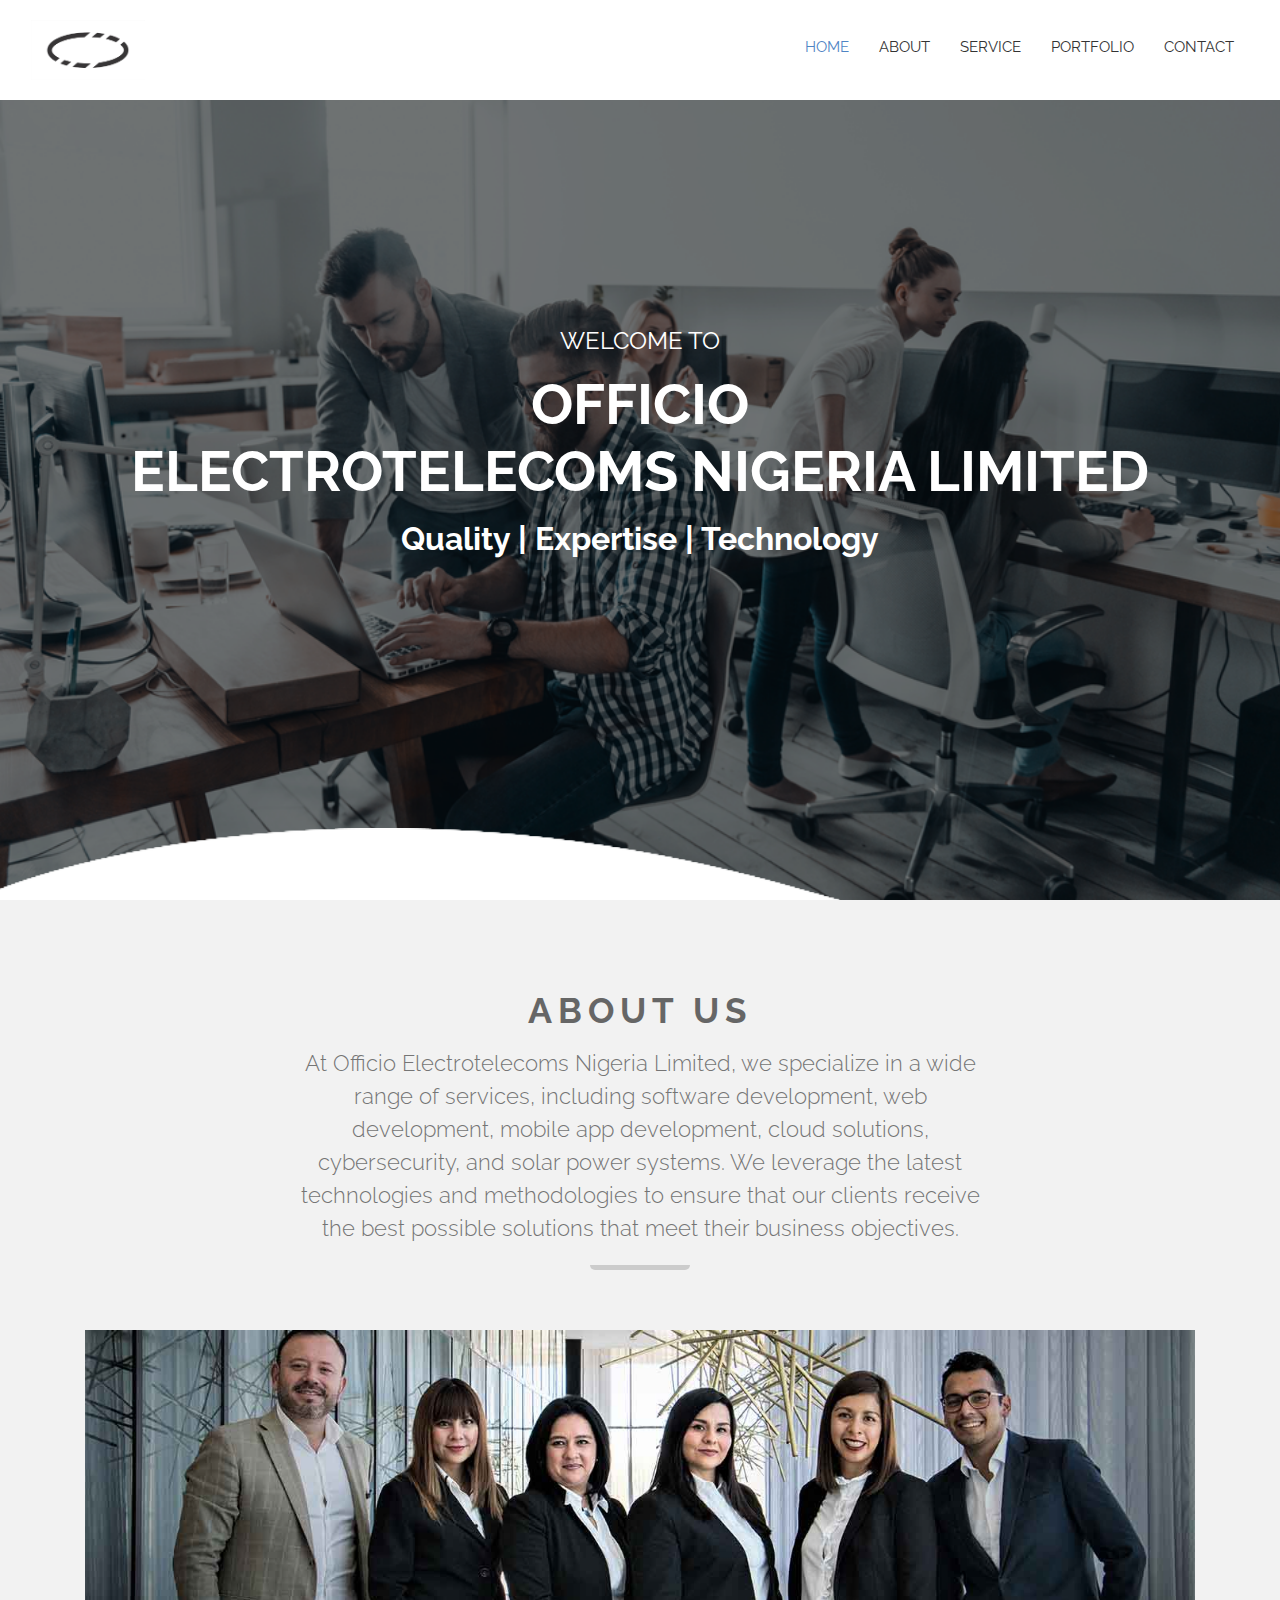
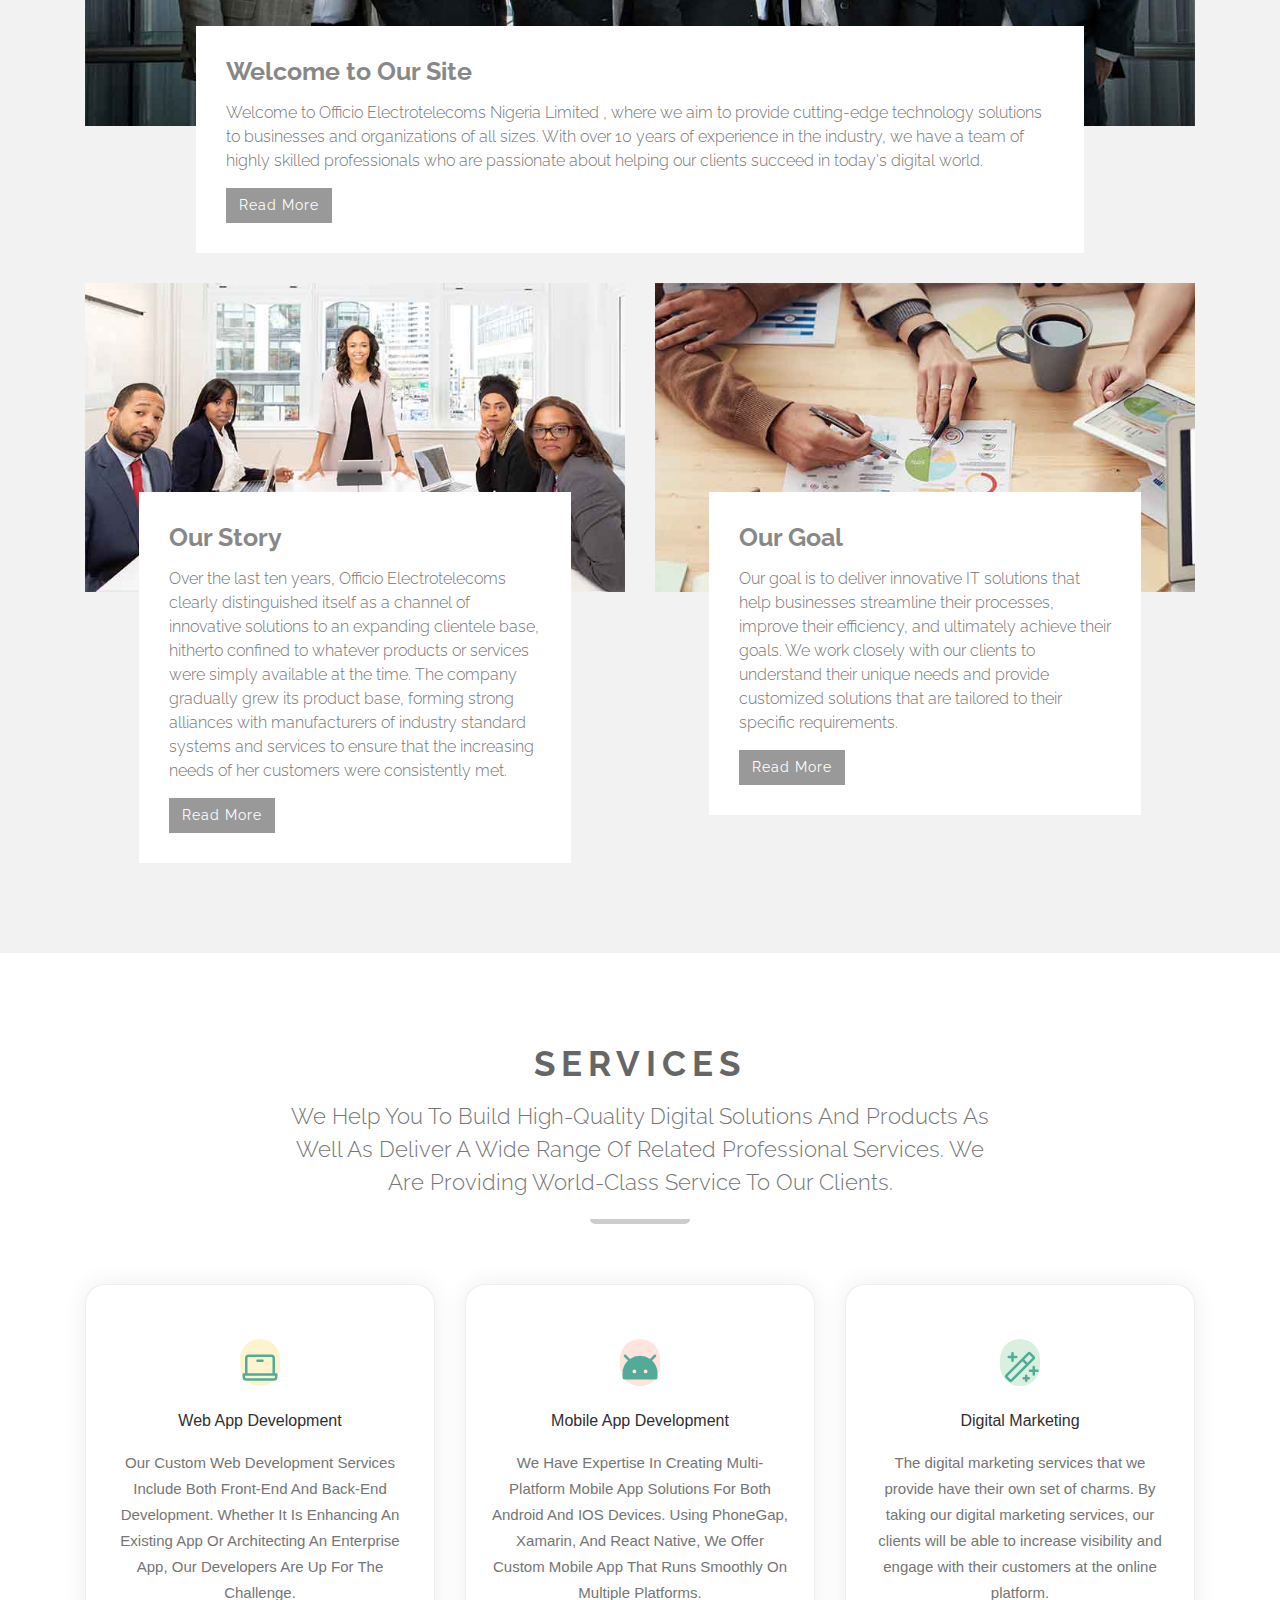
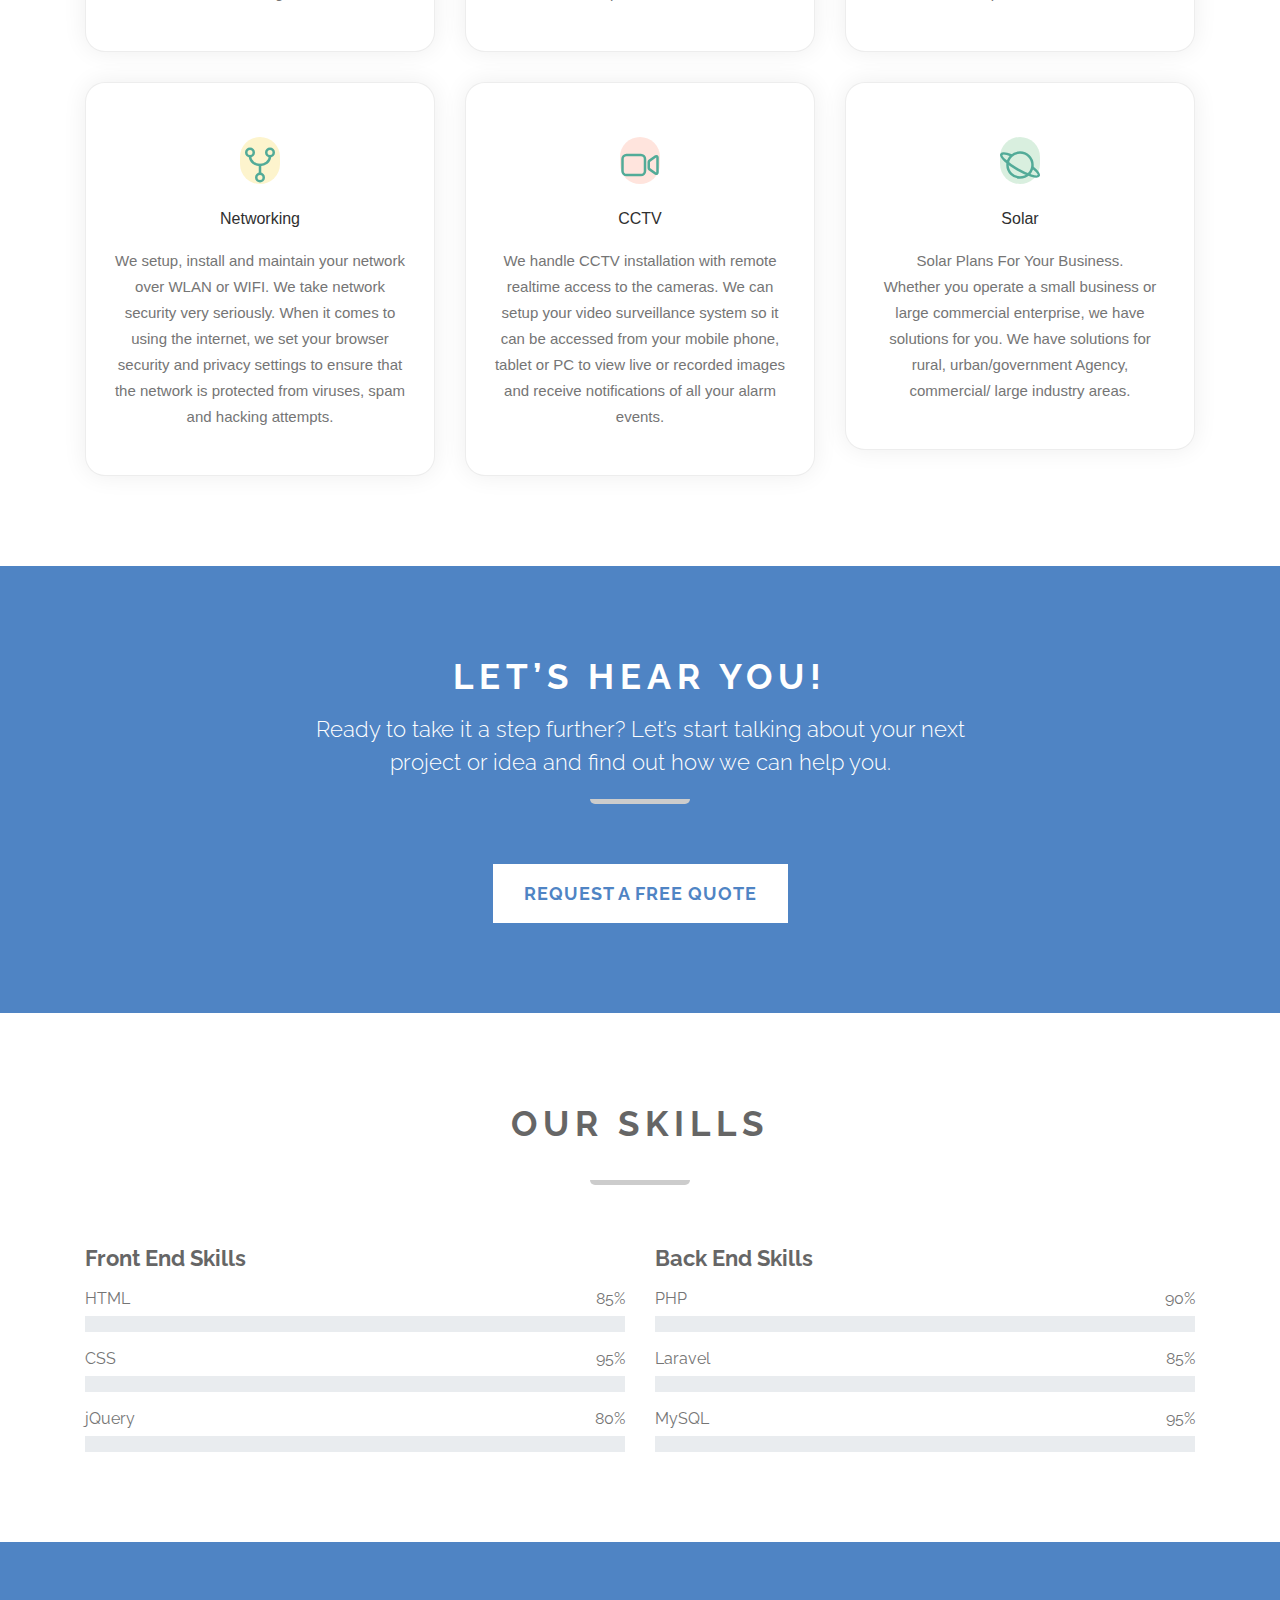
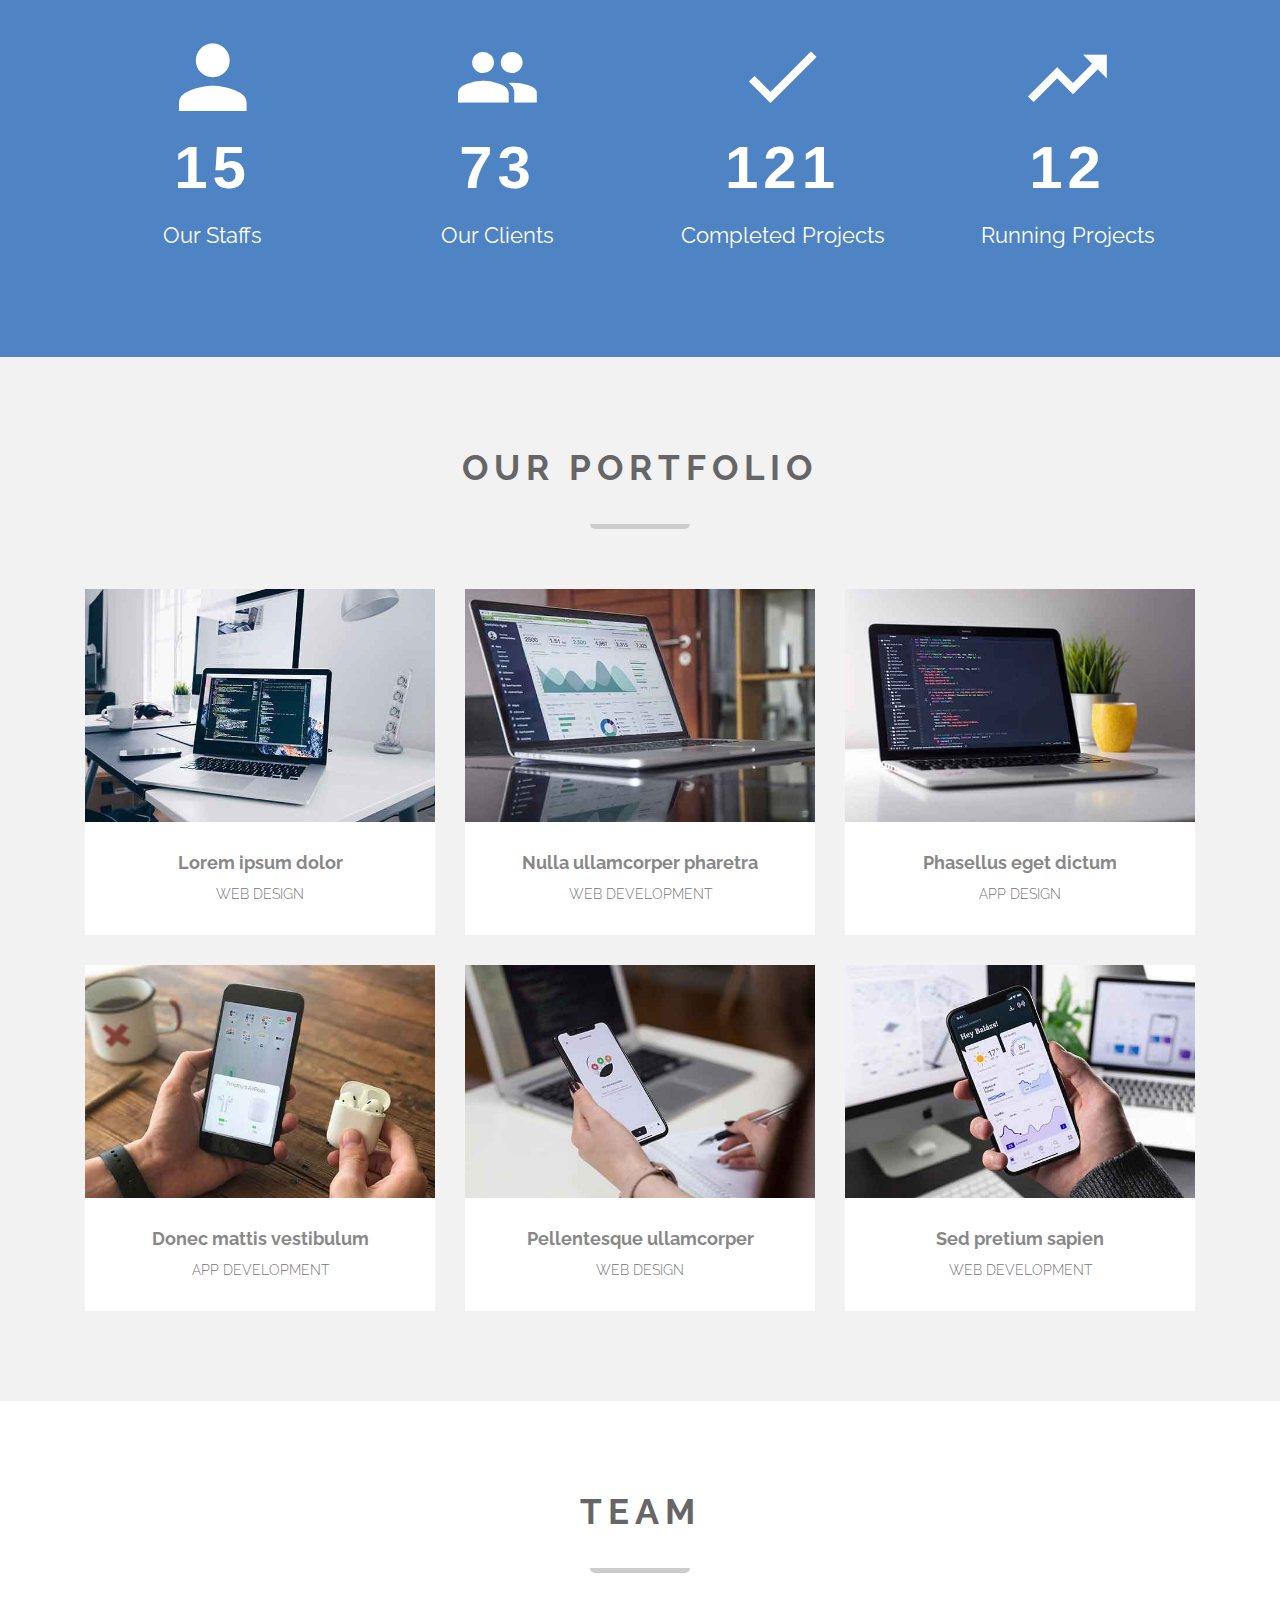
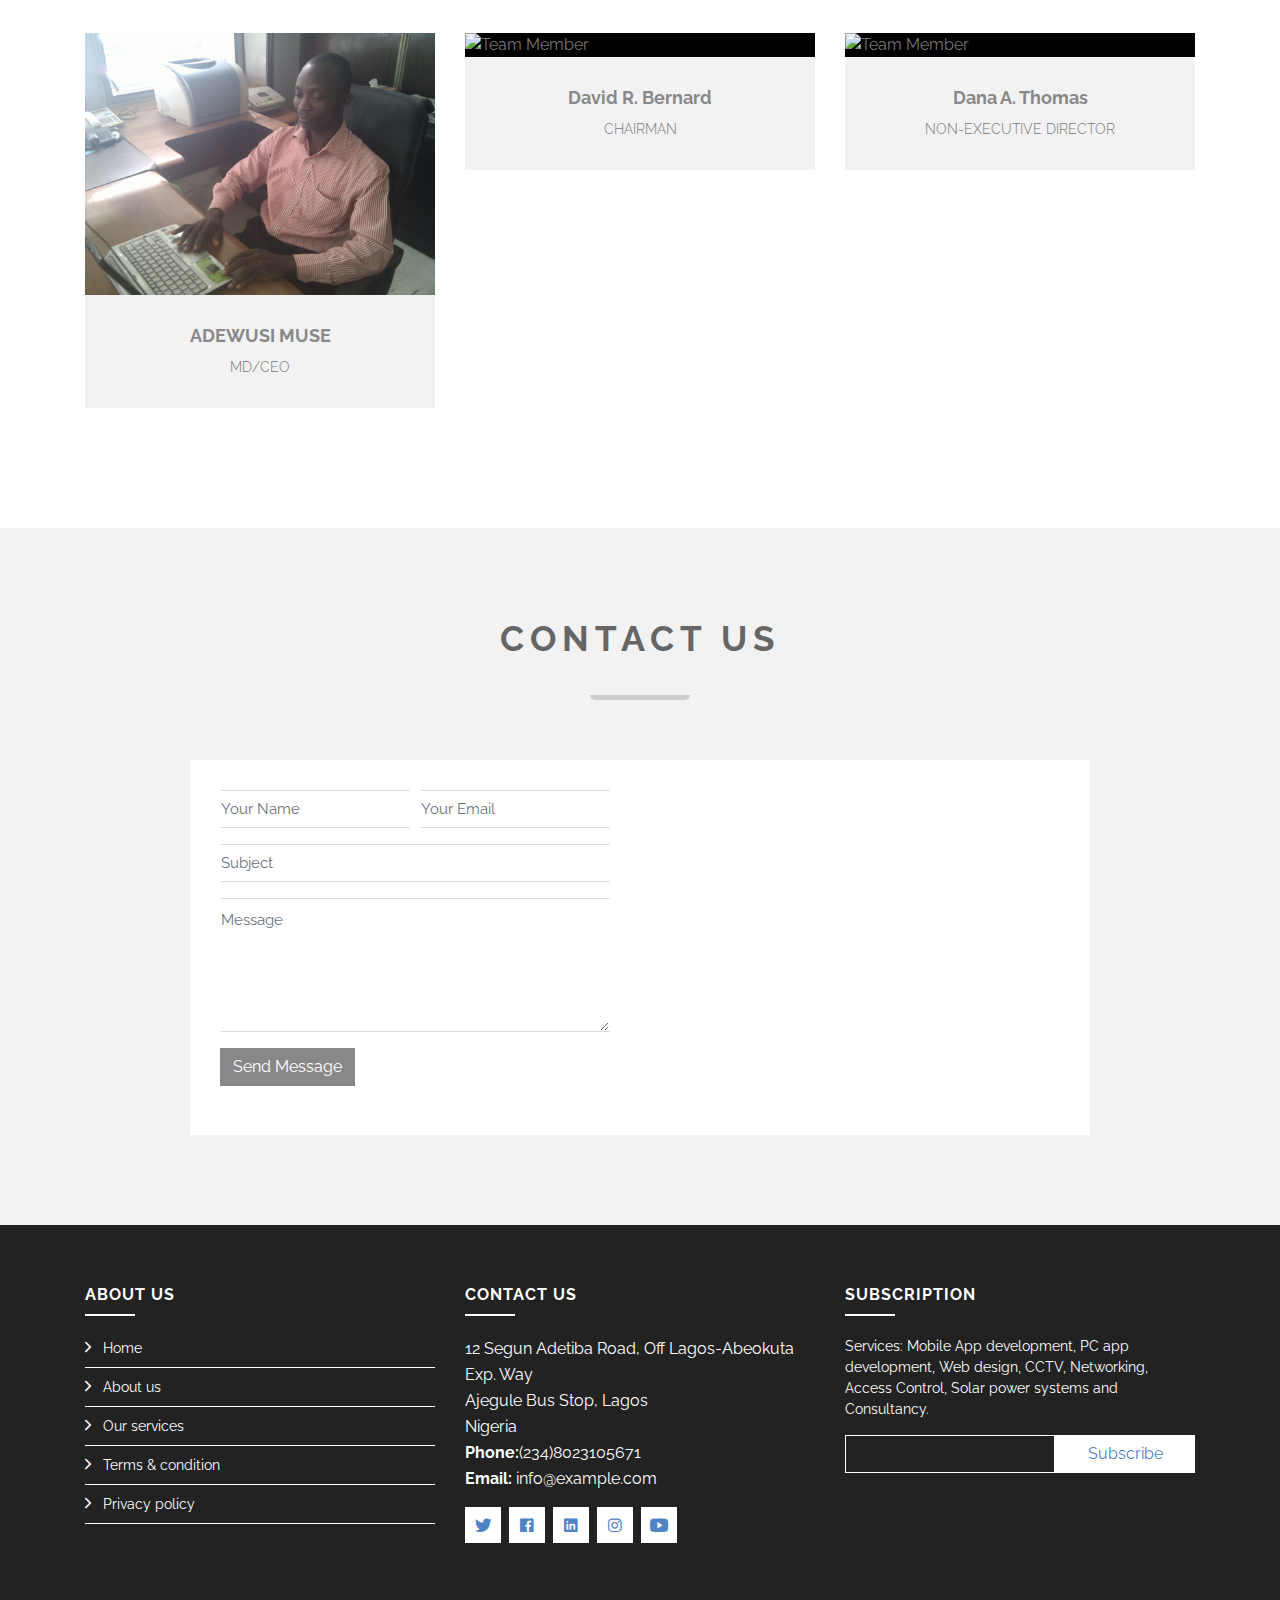
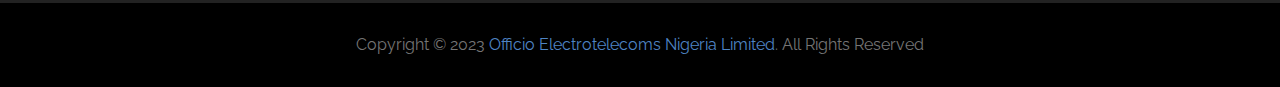
==== index.html @ c7faecf1 "This is a new commit for what I originally planned to be an amendmend" ====
<!DOCTYPE html>
<html lang="en">
  <head>
    <meta charset="utf-8" />
    <title>Homepage - Officio Electrotelecoms Nigeria Limited</title>
    <meta content="width=device-width, initial-scale=1.0" name="viewport" />
    <meta content="IT Company Website Template" name="keywords" />
    <meta content="IT Company Website Template" name="description" />

    <!-- Favicon -->
    <link href="img/logo1.jpg" rel="icon" />

    <!-- Google Font -->
    <link
      href="https://fonts.googleapis.com/css?family=Raleway:200,300,400,500,600,700,800,900&display=swap"
      rel="stylesheet"
    />

    <!-- Libraries CSS -->
    <link href="lib/bootstrap/css/bootstrap.min.css" rel="stylesheet" />
    <link href="lib/ionicons/css/ionicons.min.css" rel="stylesheet" />
    <link href="lib/owlcarousel/assets/owl.carousel.min.css" rel="stylesheet" />
    <link href="lib/lightbox/css/lightbox.min.css" rel="stylesheet" />

    <!-- Main Stylesheet -->
    <link href="css/style.css" rel="stylesheet" />
  </head>

  <body>
    <!-- Nav Start -->
    <div id="nav">
      <div class="container-fluid">
        <nav class="navbar navbar-expand-md bg-dark navbar-light">
          <a href="index.html" class="navbar-brand">
            <img src="img/logo1.jpg" alt="Logo" />
          </a>
          <button
            type="button"
            class="navbar-toggler"
            data-toggle="collapse"
            data-target="#navbarCollapse"
          >
            <span class="navbar-toggler-icon"></span>
          </button>

          <div
            class="collapse navbar-collapse justify-content-between"
            id="navbarCollapse"
          >
            <div class="navbar-nav ml-auto">
              <a href="index.html" class="nav-item nav-link active">Home</a>
              <a href="about.html" class="nav-item nav-link">About</a>
              <a href="service.html" class="nav-item nav-link">Service</a>
              <a href="portfolio.html" class="nav-item nav-link">Portfolio</a>
              <!-- <a href="pricing.html" class="nav-item nav-link">Pricing</a> -->
              <!-- <div class="nav-item dropdown">
                <a
                  href="#"
                  class="nav-link dropdown-toggle"
                  data-toggle="dropdown"
                  >Pages</a
                >
                <div class="dropdown-menu">
                  <a href="skill.html" class="dropdown-item">Skills</a>
                  <a href="team.html" class="dropdown-item">Team Members</a>
                  <a href="review.html" class="dropdown-item">Reviews</a>
                  <a href="client.html" class="dropdown-item">Clients</a>
                  <a href="single.html" class="dropdown-item">Single Page</a>
                </div>
              </div> -->
              <a href="contact.html" class="nav-item nav-link">Contact</a>
            </div>
          </div>
        </nav>
      </div>
    </div>
    <!-- Nav End -->

    <section id="home" class="home">
      <h4>WELCOME TO</h4>
      <h1>
        OFFICIO <br />
        ELECTROTELECOMS NIGERIA LIMITED
      </h1>
      <h3>Quality | Expertise | Technology</h3>
      <div class="wave wave1"></div>
      <div class="wave wave2"></div>
      <div class="wave wave3"></div>
    </section>

    <!-- Header End-->

    <!-- About Start-->
    <div class="about">
      <div class="container">
        <div class="section-header">
          <h2>About Us</h2>
          <p>
            At Officio Electrotelecoms Nigeria Limited, we specialize in a wide
            range of services, including software development, web development,
            mobile app development, cloud solutions, cybersecurity, and solar
            power systems. We leverage the latest technologies and methodologies
            to ensure that our clients receive the best possible solutions that
            meet their business objectives.
          </p>
        </div>

        <div class="row align-items-center">
          <div class="col-md-12">
            <div class="about-img">
              <img src="img/about.jpg" alt="" class="img-fluid" />
            </div>
            <div class="about-content">
              <h2>Welcome to Our Site</h2>
              <p>
                Welcome to Officio Electrotelecoms Nigeria Limited , where we
                aim to provide cutting-edge technology solutions to businesses
                and organizations of all sizes. With over 10 years of experience
                in the industry, we have a team of highly skilled professionals
                who are passionate about helping our clients succeed in today's
                digital world.
              </p>
              <a class="btn" href="#">Read More</a>
            </div>
          </div>
        </div>

        <div class="row">
          <div class="col-md-6">
            <div class="about-img">
              <img src="img/about-story.jpg" alt="" class="img-fluid" />
            </div>
            <div class="about-content">
              <h2>Our Story</h2>
              <p>
                Over the last ten years, Officio Electrotelecoms clearly
                distinguished itself as a channel of innovative solutions to an
                expanding clientele base, hitherto confined to whatever products
                or services were simply available at the time. The company
                gradually grew its product base, forming strong alliances with
                manufacturers of industry standard systems and services to
                ensure that the increasing needs of her customers were
                consistently met.
              </p>
              <a class="btn" href="#">Read More</a>
            </div>
          </div>
          <div class="col-md-6">
            <div class="about-img">
              <img src="img/about-goal.jpg" alt="" class="img-fluid" />
            </div>
            <div class="about-content">
              <h2>Our Goal</h2>
              <p>
                Our goal is to deliver innovative IT solutions that help
                businesses streamline their processes, improve their efficiency,
                and ultimately achieve their goals. We work closely with our
                clients to understand their unique needs and provide customized
                solutions that are tailored to their specific requirements.
              </p>
              <a class="btn" href="#">Read More</a>
            </div>
          </div>
        </div>
      </div>
    </div>
    <!-- About End -->

    <!-- Service Start -->
    <div class="service">
      <div class="container">
        <div class="section-header">
          <h2>Services</h2>
          <p>
            We Help You To Build High-Quality Digital Solutions And Products As
            Well As Deliver A Wide Range Of Related Professional Services. We
            Are Providing World-Class Service To Our Clients.
          </p>
        </div>
        <div class="row">
          <div class="col-lg-4 col-sm-6">
            <div class="item">
              <span class="icon feature_box_col_one"
                ><img src="/img/laptop.svg" alt=""
              /></span>
              <h6>Web App Development</h6>
              <p>
                Our Custom Web Development Services Include Both Front-End And
                Back-End Development. Whether It Is Enhancing An Existing App Or
                Architecting An Enterprise App, Our Developers Are Up For The
                Challenge.
              </p>
            </div>
          </div>
          <div class="col-lg-4 col-sm-6">
            <div class="item">
              <span class="icon feature_box_col_two"
                ><img src="/img/android-logo-fill.svg" alt=""
              /></span>
              <h6>Mobile App Development</h6>
              <p>
                We Have Expertise In Creating Multi-Platform Mobile App
                Solutions For Both Android And IOS Devices. Using PhoneGap,
                Xamarin, And React Native, We Offer Custom Mobile App That Runs
                Smoothly On Multiple Platforms.
              </p>
            </div>
          </div>
          <div class="col-lg-4 col-sm-6">
            <div class="item">
              <span class="icon feature_box_col_three"
                ><img src="/img/magic-wand.svg" alt=""
              /></span>
              <h6>Digital Marketing</h6>
              <p>
                The digital marketing services that we provide have their own
                set of charms. By taking our digital marketing services, our
                clients will be able to increase visibility and engage with
                their customers at the online platform.
              </p>
            </div>
          </div>
        </div>
        <div class="row">
          <div class="col-lg-4 col-sm-6">
            <div class="item">
              <span class="icon feature_box_col_one"
                ><img src="/img/git-network-outline.svg" alt=""
              /></span>
              <h6>Networking</h6>
              <p>
                We setup, install and maintain your network over WLAN or WIFI.
                We take network security very seriously. When it comes to using
                the internet, we set your browser security and privacy settings
                to ensure that the network is protected from viruses, spam and
                hacking attempts.
              </p>
            </div>
          </div>
          <div class="col-lg-4 col-sm-6">
            <div class="item">
              <span class="icon feature_box_col_two"
                ><img src="/img/videocam-outline.svg" alt=""
              /></span>
              <h6>CCTV</h6>
              <p>
                We handle CCTV installation with remote realtime access to the
                cameras. We can setup your video surveillance system so it can
                be accessed from your mobile phone, tablet or PC to view live or
                recorded images and receive notifications of all your alarm
                events.
              </p>
            </div>
          </div>
          <div class="col-lg-4 col-sm-6">
            <div class="item">
              <span class="icon feature_box_col_three"
                ><img src="/img/planet-outline.svg" alt=""
              /></span>
              <h6>Solar</h6>
              <p>
                Solar Plans For Your Business. <br />
                Whether you operate a small business or large commercial
                enterprise, we have solutions for you. We have solutions for
                rural, urban/government Agency, commercial/ large industry
                areas.
              </p>
            </div>
          </div>
        </div>
      </div>
    </div>

    <!-- Service End -->

    <!-- Call To Action Start -->
    <div class="call-to-action">
      <div class="container text-center">
        <div class="section-header">
          <h2>LET’S HEAR YOU!</h2>
          <p>
            Ready to take it a step further? Let’s start talking about your next
            project or idea and find out how we can help you.
          </p>
        </div>
        <a class="btn" href="#">REQUEST A FREE QUOTE</a>
      </div>
    </div>
    <!-- Call To Action End -->

    <!--Pricing start-->
    <!-- <div class="pricing">
      <div class="container">
        <div class="section-header">
          <h2>Our Pricing</h2>
          <p>
            Pellentesque habitant morbi tristique senectus et netus et malesuada
            fames ac turpis egestas
          </p>
        </div>
        <div class="row">
          <div class="col-md-4">
            <div class="price-content">
              <div class="price-plan">
                <i class="ion-md-home"></i>
                <p class="price-title">Silver</p>
                <h2 class="price-amount">
                  <span>$</span>9<span>.99</span><span> / m</span>
                </h2>
              </div>
              <ul class="price-details">
                <li>
                  <i class="ion-md-checkmark"></i><strong>HTML5</strong> and
                  <strong>CSS3</strong>
                </li>
                <li>
                  <i class="ion-md-checkmark"></i><strong>Bootstrap 4</strong>
                </li>
                <li>
                  <i class="ion-md-checkmark"></i
                  ><strong>Well-commented</strong> code
                </li>
                <li>
                  <i class="ion-md-close"></i
                  ><strong>IonIcons</strong> integrated
                </li>
                <li>
                  <i class="ion-md-close"></i>Free
                  <strong>Google Font</strong> integrated
                </li>
                <li>
                  <i class="ion-md-close"></i><strong>Responsive</strong> design
                </li>
              </ul>
              <a href="#" class="btn mian-btn price-btn">Buy Now</a>
            </div>
          </div>
          <div class="col-md-4">
            <div class="price-content features-price">
              <div class="price-plan">
                <i class="ion-md-star"></i>
                <p class="price-title">Gold</p>
                <h2 class="price-amount">
                  <span>$</span>19<span>.99</span><span> / m</span>
                </h2>
              </div>
              <ul class="price-details">
                <li>
                  <i class="ion-md-checkmark"></i><strong>HTML5</strong> and
                  <strong>CSS3</strong>
                </li>
                <li>
                  <i class="ion-md-checkmark"></i><strong>Bootstrap 4</strong>
                </li>
                <li>
                  <i class="ion-md-checkmark"></i
                  ><strong>Well-commented</strong> code
                </li>
                <li>
                  <i class="ion-md-checkmark"></i
                  ><strong>IonIcons</strong> integrated
                </li>
                <li>
                  <i class="ion-md-checkmark"></i>Free
                  <strong>Google Font</strong> integrated
                </li>
                <li>
                  <i class="ion-md-close"></i><strong>Responsive</strong> design
                </li>
              </ul>
              <a href="#" class="btn mian-btn price-btn features-price-btn"
                >Buy Now</a
              >
            </div>
          </div>
          <div class="col-md-4">
            <div class="price-content">
              <div class="price-plan">
                <i class="ion-md-gift"></i>
                <p class="price-title">Platinum</p>
                <h2 class="price-amount">
                  <span>$</span>29<span>.99</span><span> / m</span>
                </h2>
              </div>
              <ul class="price-details">
                <li>
                  <i class="ion-md-checkmark"></i><strong>HTML5</strong> and
                  <strong>CSS3</strong>
                </li>
                <li>
                  <i class="ion-md-checkmark"></i><strong>Bootstrap 4</strong>
                </li>
                <li>
                  <i class="ion-md-checkmark"></i
                  ><strong>Well-commented</strong> code
                </li>
                <li>
                  <i class="ion-md-checkmark"></i
                  ><strong>IonIcons</strong> integrated
                </li>
                <li>
                  <i class="ion-md-checkmark"></i>Free
                  <strong>Google Font</strong> integrated
                </li>
                <li>
                  <i class="ion-md-checkmark"></i
                  ><strong>Responsive</strong> design
                </li>
              </ul>
              <a href="#" class="btn mian-btn price-btn">Buy Now</a>
            </div>
          </div>
        </div>
      </div>
    </div> -->
    <!--Pricing End-->

    <!-- Skills Start-->
    <div class="skills">
      <div class="container">
        <div class="section-header">
          <h2>Our Skills</h2>
        </div>

        <div class="row">
          <div class="col-md-6">
            <div class="skill-item">
              <h3>Front End Skills</h3>
              <div class="skill-name">
                <p>HTML</p>
                <p>85%</p>
              </div>
              <div class="progress">
                <div
                  class="progress-bar"
                  role="progressbar"
                  aria-valuenow="85"
                  aria-valuemin="0"
                  aria-valuemax="100"
                ></div>
              </div>

              <div class="skill-name">
                <p>CSS</p>
                <p>95%</p>
              </div>
              <div class="progress">
                <div
                  class="progress-bar"
                  role="progressbar"
                  aria-valuenow="95"
                  aria-valuemin="0"
                  aria-valuemax="100"
                ></div>
              </div>

              <div class="skill-name">
                <p>jQuery</p>
                <p>80%</p>
              </div>
              <div class="progress">
                <div
                  class="progress-bar"
                  role="progressbar"
                  aria-valuenow="80"
                  aria-valuemin="0"
                  aria-valuemax="100"
                ></div>
              </div>
            </div>
          </div>
          <div class="col-md-6">
            <div class="skill-item">
              <h3>Back End Skills</h3>
              <div class="skill-name">
                <p>PHP</p>
                <p>90%</p>
              </div>
              <div class="progress">
                <div
                  class="progress-bar"
                  role="progressbar"
                  aria-valuenow="90"
                  aria-valuemin="0"
                  aria-valuemax="100"
                ></div>
              </div>

              <div class="skill-name">
                <p>Laravel</p>
                <p>85%</p>
              </div>
              <div class="progress">
                <div
                  class="progress-bar"
                  role="progressbar"
                  aria-valuenow="85"
                  aria-valuemin="0"
                  aria-valuemax="100"
                ></div>
              </div>

              <div class="skill-name">
                <p>MySQL</p>
                <p>95%</p>
              </div>
              <div class="progress">
                <div
                  class="progress-bar"
                  role="progressbar"
                  aria-valuenow="95"
                  aria-valuemin="0"
                  aria-valuemax="100"
                ></div>
              </div>
            </div>
          </div>
        </div>
      </div>
    </div>
    <!-- Skills End-->

    <!-- Counters Start-->
    <div class="counters">
      <div class="container">
        <div class="row">
          <div class="col-lg-3 col-6 text-center">
            <i class="ion-md-person"></i>
            <h2 data-toggle="counter-up">15</h2>
            <p>Our Staffs</p>
          </div>

          <div class="col-lg-3 col-6 text-center">
            <i class="ion-md-people"></i>
            <h2 data-toggle="counter-up">73</h2>
            <p>Our Clients</p>
          </div>

          <div class="col-lg-3 col-6 text-center">
            <i class="ion-md-checkmark"></i>
            <h2 data-toggle="counter-up">121</h2>
            <p>Completed Projects</p>
          </div>

          <div class="col-lg-3 col-6 text-center">
            <i class="ion-md-trending-up"></i>
            <h2 data-toggle="counter-up">12</h2>
            <p>Running Projects</p>
          </div>
        </div>
      </div>
    </div>
    <!-- Counters End-->

    <!-- Portfolio Start -->
    <div class="portfolio">
      <div class="container">
        <div class="section-header">
          <h2>Our Portfolio</h2>
        </div>

        <div class="row portfolio-container">
          <div class="col-lg-4 col-md-6 portfolio-item">
            <div class="portfolio-img">
              <img
                src="img/portfolio-1.jpg"
                class="img-fluid"
                alt="Portfolio"
              />
              <a
                href="img/portfolio-1.jpg"
                data-lightbox="portfolio"
                data-title="Lorem ipsum dolor"
                class="link-preview"
                title="Preview"
                ><i class="ion-md-eye"></i
              ></a>
              <a href="" class="link-details" title="More Details"
                ><i class="ion-md-open"></i
              ></a>
            </div>

            <div class="portfolio-info">
              <h3>Lorem ipsum dolor</h3>
              <p>Web Design</p>
            </div>
          </div>

          <div class="col-lg-4 col-md-6 portfolio-item">
            <div class="portfolio-img">
              <img
                src="img/portfolio-2.jpg"
                class="img-fluid"
                alt="Portfolio"
              />
              <a
                href="img/portfolio-2.jpg"
                class="link-preview"
                data-lightbox="portfolio"
                data-title="Nulla ullamcorper pharetra"
                title="Preview"
                ><i class="ion-md-eye"></i
              ></a>
              <a href="" class="link-details" title="More Details"
                ><i class="ion-md-open"></i
              ></a>
            </div>

            <div class="portfolio-info">
              <h3>Nulla ullamcorper pharetra</h3>
              <p>Web Development</p>
            </div>
          </div>

          <div class="col-lg-4 col-md-6 portfolio-item">
            <div class="portfolio-img">
              <img
                src="img/portfolio-3.jpg"
                class="img-fluid"
                alt="Portfolio"
              />
              <a
                href="img/portfolio-3.jpg"
                class="link-preview"
                data-lightbox="portfolio"
                data-title="Phasellus eget dictum"
                title="Preview"
                ><i class="ion-md-eye"></i
              ></a>
              <a href="" class="link-details" title="More Details"
                ><i class="ion-md-open"></i
              ></a>
            </div>

            <div class="portfolio-info">
              <h3>Phasellus eget dictum</h3>
              <p>App Design</p>
            </div>
          </div>

          <div class="col-lg-4 col-md-6 portfolio-item">
            <div class="portfolio-img">
              <img
                src="img/portfolio-4.jpg"
                class="img-fluid"
                alt="Portfolio"
              />
              <a
                href="img/portfolio-4.jpg"
                data-lightbox="portfolio"
                data-title="Lorem ipsum dolor"
                class="link-preview"
                title="Preview"
                ><i class="ion-md-eye"></i
              ></a>
              <a href="" class="link-details" title="More Details"
                ><i class="ion-md-open"></i
              ></a>
            </div>

            <div class="portfolio-info">
              <h3>Donec mattis vestibulum</h3>
              <p>App Development</p>
            </div>
          </div>

          <div class="col-lg-4 col-md-6 portfolio-item">
            <div class="portfolio-img">
              <img
                src="img/portfolio-5.jpg"
                class="img-fluid"
                alt="Portfolio"
              />
              <a
                href="img/portfolio-5.jpg"
                class="link-preview"
                data-lightbox="portfolio"
                data-title="Nulla ullamcorper pharetra"
                title="Preview"
                ><i class="ion-md-eye"></i
              ></a>
              <a href="" class="link-details" title="More Details"
                ><i class="ion-md-open"></i
              ></a>
            </div>

            <div class="portfolio-info">
              <h3>Pellentesque ullamcorper</h3>
              <p>Web Design</p>
            </div>
          </div>

          <div class="col-lg-4 col-md-6 portfolio-item">
            <div class="portfolio-img">
              <img
                src="img/portfolio-6.jpg"
                class="img-fluid"
                alt="Portfolio"
              />
              <a
                href="img/portfolio-6.jpg"
                class="link-preview"
                data-lightbox="portfolio"
                data-title="Phasellus eget dictum"
                title="Preview"
                ><i class="ion-md-eye"></i
              ></a>
              <a href="" class="link-details" title="More Details"
                ><i class="ion-md-open"></i
              ></a>
            </div>

            <div class="portfolio-info">
              <h3>Sed pretium sapien</h3>
              <p>Web Development</p>
            </div>
          </div>
        </div>
      </div>
    </div>
    <!-- Portfolio End -->

    <!-- Team Start -->
    <div class="team">
      <div class="container">
        <div class="section-header">
          <h2>TEAM</h2>
        </div>

        <div class="row">
          <div class="col-lg-4 col-sm-12 team-item">
            <div class="team-img">
              <img src="img/Adewusi.jpg" class="img-fluid" alt="Team Member" />
            </div>
            <div class="team-info">
              <h3>ADEWUSI MUSE</h3>
              <p>MD/CEO</p>
            </div>
          </div>

          <div class="col-lg-4 col-sm-12 team-item">
            <div class="team-img">
              <img src="img/team-8.jpg" class="img-fluid" alt="Team Member" />
            </div>
            <div class="team-info">
              <h3>David R. Bernard</h3>
              <p>CHAIRMAN</p>
            </div>
          </div>

          <div class="col-lg-4 col-sm-12 team-item">
            <div class="team-img">
              <img src="img/team-10.jpg" class="img-fluid" alt="Team Member" />
            </div>
            <div class="team-info">
              <h3>Dana A. Thomas</h3>
              <p>NON-EXECUTIVE DIRECTOR</p>
            </div>
          </div>
        </div>
      </div>
    </div>
    <!-- Team End -->

    <!-- Testimonials Start -->
    <!-- <div class="testimonials">
      <div class="container">
        <div class="section-header">
          <h2>Reviews</h2>
          <p>
            Lorem ipsum dolor sit amet, consectetur adipiscing elit.
            Pellentesque ac lacus eget nunc imperdiet
          </p>
        </div>

        <div class="owl-carousel testimonials-carousel">
          <div class="testimonial-item row align-items-center">
            <div class="testimonial-img">
              <img src="img/testimonial-1.jpg" alt="Testimonial image" />
            </div>
            <div class="testimonial-text">
              <h3>Anna M. Brzezinski</h3>
              <h4>businesswoman</h4>
              <p>
                Lorem ipsum dolor sit amet consectetur adipiscing elit. Maecenas
                dictum vel
              </p>
            </div>
          </div>
          <div class="testimonial-item row align-items-center">
            <div class="testimonial-img">
              <img src="img/testimonial-2.jpg" alt="Testimonial image" />
            </div>
            <div class="testimonial-text">
              <h3>Shirley H. Lee</h3>
              <h4>businesswoman</h4>
              <p>
                Lorem ipsum dolor sit amet consectetur adipiscing elit. Maecenas
                dictum vel
              </p>
            </div>
          </div>
          <div class="testimonial-item row align-items-center">
            <div class="testimonial-img">
              <img src="img/testimonial-3.jpg" alt="Testimonial image" />
            </div>
            <div class="testimonial-text">
              <h3>Kerry E. Thomas</h3>
              <h4>businesswoman</h4>
              <p>
                Lorem ipsum dolor sit amet consectetur adipiscing elit. Maecenas
                dictum vel
              </p>
            </div>
          </div>
          <div class="testimonial-item row align-items-center">
            <div class="testimonial-img">
              <img src="img/testimonial-4.jpg" alt="Testimonial image" />
            </div>
            <div class="testimonial-text">
              <h3>Kerry E. Thomas</h3>
              <h4>businesswoman</h4>
              <p>
                Lorem ipsum dolor sit amet consectetur adipiscing elit. Maecenas
                dictum vel
              </p>
            </div>
          </div>
          <div class="testimonial-item row align-items-center">
            <div class="testimonial-img">
              <img src="img/testimonial-5.jpg" alt="Testimonial image" />
            </div>
            <div class="testimonial-text">
              <h3>Kerry E. Thomas</h3>
              <h4>businesswoman</h4>
              <p>
                Lorem ipsum dolor sit amet consectetur adipiscing elit. Maecenas
                dictum vel
              </p>
            </div>
          </div>
        </div>
      </div>
    </div> -->
    <!-- Testimonials End -->

    <!-- Clients Start -->
    <!-- <div class="clients">
      <div class="container">
        <div class="section-header">
          <h2>Our Clients</h2>
          <p>
            Lorem ipsum dolor sit amet, consectetur adipiscing elit.
            Pellentesque ac lacus eget nunc imperdiet
          </p>
        </div>

        <div class="owl-carousel clients-carousel">
          <img src="img/client-1.jpg" alt="Client Logo" />
          <img src="img/client-2.jpg" alt="Client Logo" />
          <img src="img/client-3.jpg" alt="Client Logo" />
          <img src="img/client-4.jpg" alt="Client Logo" />
          <img src="img/client-5.jpg" alt="Client Logo" />
          <img src="img/client-6.jpg" alt="Client Logo" />
          <img src="img/client-7.jpg" alt="Client Logo" />
          <img src="img/client-8.jpg" alt="Client Logo" />
        </div>
      </div>
    </div> -->
    <!-- Clients End -->

    <!-- Contact Start -->
    <div class="contact">
      <div class="container">
        <div class="section-header">
          <h2>Contact Us</h2>
        </div>

        <div class="row">
          <div class="col-md-6">
            <div class="form">
              <form class="contactForm">
                <div class="form-row">
                  <div class="form-group col-sm-6">
                    <input
                      type="text"
                      class="form-control"
                      placeholder="Your Name"
                    />
                  </div>
                  <div class="form-group col-sm-6">
                    <input
                      type="email"
                      class="form-control"
                      placeholder="Your Email"
                    />
                  </div>
                </div>
                <div class="form-group">
                  <input
                    type="text"
                    class="form-control"
                    placeholder="Subject"
                  />
                </div>
                <div class="form-group">
                  <textarea
                    class="form-control"
                    rows="5"
                    placeholder="Message"
                  ></textarea>
                </div>
                <div>
                  <button class="btn" type="submit">Send Message</button>
                </div>
              </form>
            </div>
          </div>
          <div class="col-md-6">
            <div class="map">
              <iframe
                src="https://www.google.com/maps/embed?pb=!1m18!1m12!1m3!1d26361250.667320687!2d-113.75533773453304!3d36.24128894212527!2m3!1f0!2f0!3f0!3m2!1i1024!2i768!4f13.1!3m3!1m2!1s0x54eab584e432360b%3A0x1c3bb99243deb742!2sUnited%20States!5e0!3m2!1sen!2sbd!4v1574923227698!5m2!1sen!2sbd"
                frameborder="0"
                style="border: 0"
                allowfullscreen=""
              ></iframe>
            </div>
          </div>
        </div>
      </div>
    </div>
    <!-- Contact End -->

    <!-- Footer Start -->
    <div class="footer">
      <div class="footer-top">
        <div class="container">
          <div class="row">
            <div class="col-lg-4 col-md-6 footer-links">
              <h4>About Us</h4>
              <ul>
                <li>
                  <i class="ion-ios-arrow-forward"></i> <a href="#">Home</a>
                </li>
                <li>
                  <i class="ion-ios-arrow-forward"></i> <a href="#">About us</a>
                </li>
                <li>
                  <i class="ion-ios-arrow-forward"></i>
                  <a href="#">Our services</a>
                </li>
                <li>
                  <i class="ion-ios-arrow-forward"></i>
                  <a href="#">Terms & condition</a>
                </li>
                <li>
                  <i class="ion-ios-arrow-forward"></i>
                  <a href="#">Privacy policy</a>
                </li>
              </ul>
            </div>

            <div class="col-lg-4 col-md-6 footer-contact">
              <h4>Contact Us</h4>
              <p style="text-align: left">
                12 Segun Adetiba Road, Off Lagos-Abeokuta Exp. Way<br />
                Ajegule Bus Stop, Lagos<br />
                Nigeria <br />
                <strong>Phone:</strong>(234)8023105671<br />
                <strong>Email:</strong> info@example.com<br />
              </p>

              <div class="social-links">
                <a href="https://freewebsitecode.com/"
                  ><i class="ion-logo-twitter"></i
                ></a>
                <a href="https://facebook.com/freewebsitecode/"
                  ><i class="ion-logo-facebook"></i
                ></a>
                <a href="https://freewebsitecode.com/"
                  ><i class="ion-logo-linkedin"></i
                ></a>
                <a href="https://freewebsitecode.com/"
                  ><i class="ion-logo-instagram"></i
                ></a>
                <a
                  href="https://www.youtube.com/channel/UC9HlQRmKgG3jeVD_fBxj1Pw/videos"
                  ><i class="ion-logo-youtube"></i
                ></a>
              </div>
            </div>

            <div class="col-lg-4 col-md-6 footer-newsletter">
              <h4>Subscription</h4>
              <p>
                Services: Mobile App development, PC app development, Web
                design, CCTV, Networking, Access Control, Solar power systems
                and Consultancy.
              </p>
              <form action="" method="post">
                <input type="email" name="email" /><input
                  type="submit"
                  value="Subscribe"
                />
              </form>
            </div>
          </div>
        </div>
      </div>

      <div class="container">
        <div class="row align-items-center">
          <div class="col-md-12 copyright text-center">
            Copyright &copy; 2023
            <a href="#">Officio Electrotelecoms Nigeria Limited</a>. All Rights
            Reserved
          </div>
        </div>
      </div>
    </div>
    <!-- Footer End -->

    <a href="#" class="back-to-top"><i class="ion-ios-arrow-up"></i></a>

    <!-- Libraries JS -->
    <script src="lib/jquery/jquery.min.js"></script>
    <script src="lib/jquery/jquery-migrate.min.js"></script>
    <script src="lib/bootstrap/js/bootstrap.bundle.min.js"></script>
    <script src="lib/easing/easing.min.js"></script>
    <script src="lib/waypoints/waypoints.min.js"></script>
    <script src="lib/counterup/counterup.min.js"></script>
    <script src="lib/owlcarousel/owl.carousel.min.js"></script>
    <script src="lib/lightbox/js/lightbox.min.js"></script>

    <!-- Main Javascript -->
    <script src="js/main.js"></script>
  </body>
</html>
---- css/style.css ----
/**************************************/
/************ General CSS *************/
/**************************************/
body {
  color: #757575;
  font-family: "Raleway", sans-serif;
  background: #ffffff;
}

a {
  color: #4f84c4;
  transition: 0.3s;
}

a:hover,
a:active,
a:focus {
  color: #666666;
  outline: none;
  text-decoration: none;
}

p {
  color: #757575;
  padding: 0;
  margin: 0 0 15px 0;
}

h1,
h2,
h3,
h4,
h5,
h6 {
  font-weight: 700;
  color: #888888;
  margin: 0 0 15px 0;
  padding: 0;
}

h4,
h5,
h6 {
  font-weight: 400;
}

.mt-100 {
  margin-top: 100px;
}

/**************************************/
/********** Back to Top CSS ***********/
/**************************************/
.back-to-top {
  position: fixed;
  display: none;
  background: #4f84c4;
  color: #ffffff;
  width: 45px;
  height: 45px;
  text-align: center;
  line-height: 1;
  font-size: 44px;
  right: 15px;
  bottom: 15px;
  transition: background 0.3s;
  z-index: 9;
}

.back-to-top i {
  color: #ffffff;
}

/**************************************/
/************** Nav CSS ***************/
/**************************************/
#nav {
  position: fixed;
  top: 0;
  width: 100%;
  height: 100px;
  padding: 20px 0;
  z-index: 999;
}

#nav.nav-sticky {
  height: 40px;
  padding: 8px 0;
  box-shadow: 0 2px 5px rgba(0, 0, 0, 0.3);
  transition: all 0.3s;
}

#nav .navbar {
  height: 100%;
  background: transparent !important;
}

#nav .navbar-brand {
  padding: 0;
}

#nav .navbar-brand img {
  position: absolute;
  max-height: 60px;
  margin-top: -27px;
  transition: all 0.5s;
}

#nav.nav-sticky .navbar-brand img {
  position: absolute;
  max-height: 50px;
  margin-top: -25px;
  transition: all 0.5s;
}

#nav .nav-link,
#nav .nav-link:focus,
#nav .nav-link:hover,
#nav .nav-link.active {
  color: #333;
}

#nav .nav-link:hover,
#nav .nav-link.active {
  color: #4f84c4;
  background: #ffffff;
  transition: none;
}

#nav .dropdown-menu {
  margin-top: 0;
  border: 0;
  border-radius: 0;
  background: #f8f9fa;
}

@media (min-width: 768px) {
  #nav,
  #nav .navbar {
    background: #fff !important;
  }

  #nav a.nav-link {
    padding: 8px 15px;
    font-size: 15px;
    text-transform: uppercase;
  }
}

@media (max-width: 768px) {
  #nav {
    height: 50px;
    margin-bottom: 120px;
  }

  #nav,
  #nav .navbar {
    /* height: 50px; */
    background: #fff !important;
  }

  #nav a.nav-link {
    padding: 5px;
  }

  #nav .dropdown-menu {
    box-shadow: none;
  }

  #nav .container-fluid {
    padding: 0;
  }
}

/**************************************/
/************* Header CSS *************/
/**************************************/
.header {
  position: relative;
  width: 100%;
  background: #ffffff;
  margin-top: 100px;
}

.header .carousel-item {
  position: relative;
  width: 100%;
  overflow: hidden;
}

.header .carousel-img {
  text-align: center;
}

.header .carousel-img img {
  max-width: 100%;
  max-height: 100%;
}

.header .carousel-content {
  padding: 30px;
  text-align: center;
}

.header .carousel-content h2 {
  color: #4f84c4;
  font-size: 45px;
  font-weight: 700;
  letter-spacing: 3px;
  text-transform: capitalize;
}

.header .carousel-content p {
  color: #353535;
  font-size: 22px;
  font-weight: 500;
  letter-spacing: 1px;
  margin-bottom: 25px;
}

.header .carousel-content .btn {
  padding: 12px 30px;
  color: #ffffff;
  border-radius: 0;
  background: #4f84c4;
}

.header .carousel-content .btn:hover {
  background: #888888;
}

.carousel-control-next i,
.carousel-control-prev i {
  color: #888888;
  font-size: 45px;
}

.carousel-indicators li {
  width: 20px;
  height: 0px;
  background: #888888;
}

.home {
  min-height: 100vh;
  width: 100vw;
  background-image: url(/img/img1.jpg);
  background-size: cover;
  display: flex;
  align-items: center;
  justify-content: center;
  flex-flow: column;
  text-align: center;
  padding: 0 1rem;
  position: relative;
  overflow: hidden !important;
}

.home h1 {
  color: #fff;
  font-size: 3.5rem;
}

.home h3 {
  color: #fff;
  font-size: 2rem;
}

.home h4 {
  color: #fff;
}

.home .wave {
  position: absolute;
  bottom: -0.5rem;
  left: 0;
  height: 5rem;
  width: 100%;
  background: url(/img/wave.png);
  background-size: 100rem 11rem;
  animation: waves 8s linear infinite;
  background-repeat: repeat-x;
}

.home .wave2 {
  animation-direction: reverse;
  animation-duration: 6s;
  opacity: 0.3;
}

.home .wave3 {
  animation-duration: 4s;
  opacity: 0.5;
}

@media (max-width: 768px) {
  .home {
    padding-top: 120px;
  }
}

@keyframes waves {
  0% {
    background-position-x: 0;
  }
  100% {
    background-position-x: 100rem;
  }
}

/**************************************/
/******** Section Header CSS **********/
/**************************************/
.section-header {
  position: relative;
  max-width: 700px;
  margin: 0 auto 60px auto;
  padding-bottom: 25px;
}

.section-header h2 {
  color: #666666;
  font-size: 35px;
  font-weight: 700;
  text-transform: uppercase;
  letter-spacing: 6px;
  text-align: center;
}

.section-header::after {
  content: "";
  position: absolute;
  display: inline-block;
  width: 100px;
  height: 5px;
  background: #cccccc;
  border-radius: 0 0 5px 5px;
  bottom: 0;
  left: calc(50% - 50px);
}

.section-header p {
  font-size: 22px;
  font-weight: 300;
  text-align: center;
  margin: 0;
}

/**************************************/
/********* About + Single CSS *********/
/**************************************/
.about,
.single {
  position: relative;
  padding: 90px 0 60px 0;
  background: #f2f2f2;
}

.about .col-md-12,
.about .col-md-6,
.single .col-md-12,
.single .col-md-6 {
  margin-bottom: 30px;
}

.about .about-img,
.single .single-img {
  position: relative;
  overflow: hidden;
}

.about .about-img img,
.single .single-img img {
  width: 100%;
}

.about .about-content,
.single .single-content {
  position: relative;
  width: 80%;
  margin: -100px auto 0 auto;
  padding: 30px;
  background: #ffffff;
}

.about .about-content h2,
.single .single-content h2 {
  font-size: 25px;
  font-weight: 700;
}

.about .about-content p,
.single .single-content p {
  font-size: 16px;
  font-weight: 300;
}

.about .btn,
.single .btn {
  font-size: 14px;
  letter-spacing: 1px;
  color: #ffffff;
  background: #999999;
  border-radius: 0;
}

.about .btn:hover,
.single .btn:hover {
  background: #4f84c4;
}

/**************************************/
/************ Services CSS ************/
/**************************************/
.service {
  background: #ffffff;
  padding: 90px 0 60px 0;
  text-align: center;
}

.service .service-item {
  position: relative;
  width: 100%;
  text-align: center;
  margin-bottom: 30px;
}

.service .service-icon {
  position: relative;
  width: 100%;
  padding: 30px 15px;
  background: #4f84c4;
}

.service .service-icon i {
  font-size: 90px;
  line-height: 0;
  color: #ffffff;
}

.service .service-detail {
  position: relative;
  width: 100%;
  padding: 30px 15px;
  background: #f2f2f2;
}

.service .service-detail h4,
.service .service-detail h4 a {
  font-size: 18px;
  font-weight: 700;
  line-height: 24px;
  letter-spacing: 1px;
  text-transform: capitalize;
}

.service .service-detail p {
  margin: 0;
}

/* services 2 */

.item {
  background: #fff;
  text-align: center;
  padding: 30px 25px;
  box-shadow: 0 0 25px rgba(0, 0, 0, 0.07);
  border-radius: 20px;
  margin-bottom: 30px;
  border: 1px solid rgba(0, 0, 0, 0.07);
  -webkit-transition: all 0.7s ease 0s;
  transition: all 0.7 ease 0s;
}
.item:hover {
  background-image: linear-gradient(to bottom right, #66ffcc 0%, #ffccff 100%);
  background-position: right;
  transition: background-position 3s;
  box-shadow: 0 1px 1px 0 rgba(0, 0, 0, 0.2);
  -webkit-transition: all 0.5s ease 0s;
  transition: all 0.7s ease 0s;
}
.item:hover .item,
.item:hover span.icon {
  background: #fff;
  border-radius: 10px;
  -webkit-transition: all 0.5s ease 0s;
  transition: all 0.5s ease 0s;
}
.item:hover h6,
.item:hover p {
  color: #2b6777;
  -webkit-transition: all 0.5s ease 0s;
  transition: all 0.5s ease 0s;
}
.item .icon {
  font-size: 40px;
  margin-bottom: 25px;
  color: yellow;
  width: 90px;
  height: 90px;
  line-height: 96px;
  border-radius: 50px;
}

.item .icon img {
  width: 40px;
  height: 40px;
}

.item .feature_box_col_one {
  background: rgba(247, 198, 5, 0.2);
  color: #52ab98;
}
.item .feature_box_col_two {
  background: rgba(255, 77, 28, 0.15);
  color: #52ab98;
}
.item .feature_box_col_three {
  background: rgba(0, 147, 38, 0.15);
  color: #52ab98;
}
.item .feature_box_col_four {
  background: rgba(0, 108, 255, 0.15);
  color: #52ab98;
}
.item .feature_box_col_five {
  background: rgba(146, 39, 255, 0.15);
  color: #52ab98;
}
.item .feature_box_col_six {
  background: rgba(23, 39, 246, 0.15);
  color: #52ab98;
}
.item p {
  font-size: 15px;
  font-family: "Varela Round", Arial, "Helvetica Neue", Helvetica, sans-serif;
  line-height: 26px;
}
.item h6 {
  margin-bottom: 20px;
  font-family: "Varela Round", Arial, "Helvetica Neue", Helvetica, sans-serif;
  color: #2f2f2f;
}

/**************************************/
/********* Call To Action CSS *********/
/**************************************/
.call-to-action {
  position: relative;
  padding: 90px 0;
  background: #4f84c4;
}

.call-to-action .container {
  max-width: 700px;
}

.call-to-action .section-header h2 {
  color: #ffffff;
}

.call-to-action .section-header::before {
  background: #ffffff;
}

.call-to-action .section-header p {
  color: #ffffff;
}

.call-to-action .btn {
  padding: 15px 30px;
  color: #4f84c4;
  font-weight: 700;
  font-size: 18px;
  letter-spacing: 1px;
  text-transform: uppercase;
  background: #ffffff;
  border-radius: 0;
  transition: 0.3s;
}

.call-to-action .btn:hover {
  color: #ffffff;
  background: #353535;
}

/**************************************/
/************* Pricing CSS ************/
/**************************************/
.pricing {
  background: #f2f2f2;
  padding: 90px 0 60px 0;
}

.pricing .price-content {
  position: relative;
  background: #ffffff;
  text-align: center;
  margin-bottom: 30px;
}

.pricing .price-plan {
  display: block;
  background: #353535;
  margin: 0 0 30px;
  padding: 20px 0;
}

.pricing .price-plan i {
  color: #ffffff;
  font-size: 60px;
  line-height: 80px;
}

.pricing .price-title {
  display: block;
  color: #ffffff;
  font-size: 30px;
  letter-spacing: 2px;
  margin-bottom: 10px;
}

.pricing .price-amount {
  position: relative;
  font-family: "Arial, Helvetica", sans-serif;
  color: #ffffff;
  font-size: 60px;
  font-weight: 900;
  margin: 0;
  text-transform: uppercase;
}

.pricing .price-amount span {
  color: #ffffff;
  font-size: 22px;
  font-weight: 400;
  text-transform: lowercase;
}

.pricing .price-amount span:first-child {
  position: relative;
  top: -27px;
  left: -5px;
}

.pricing .price-date {
  color: #ffffff;
  font-size: 12px;
  margin-top: 5px;
  text-transform: uppercase;
  margin-bottom: 0;
}

.pricing .price-details {
  font-size: 16px;
  list-style: none;
  text-align: left;
}

.pricing .price-details li {
  padding: 5px 0;
}

.pricing .price-details li i.ion-md-checkmark {
  color: #4f84c4;
  margin-right: 8px;
}

.pricing .price-details li i.ion-md-close {
  color: #ea4335;
  margin-right: 10px;
}

.pricing .btn {
  color: #ffffff;
  padding: 10px 30px;
  text-transform: uppercase;
  border: none;
  border-radius: 0;
}

.pricing .price-btn {
  margin-top: 10px;
  margin-bottom: 30px;
  background: #353535;
  color: #ffffff;
}

.pricing .price-btn:hover {
  background: #4f84c4;
}

.pricing .features-price-btn {
  background: #4f84c4;
}

.pricing .features-price-btn:hover {
  background: #353535;
}

.pricing .features-price .price-plan {
  background: #4f84c4;
}

.pricing .features-price .price-plan p {
  color: #ffffff;
}

.pricing .features-price .price-plan .price-amount,
.pricing .features-price .price-plan .price-amount span {
  color: #ffffff;
}

.pricing .features-price .price-plan .price-title {
  color: #ffffff;
}

/**************************************/
/*********** Our Skills CSS ***********/
/**************************************/
.skills {
  position: relative;
  padding: 90px 0 60px 0;
}

.skills .skill-item {
  position: relative;
  width: 100%;
  margin-bottom: 30px;
}

.skills .skill-item h3 {
  font-size: 22px;
  font-weight: 700;
  color: #666666;
  margin-bottom: 15px;
}

.skills .skill-name {
  position: relative;
  width: 100%;
}

.skills .skill-name p {
  display: inline-block;
  margin-bottom: 5px;
  font-size: 16px;
  font-weight: 400;
}

.skills .skill-name p:last-child {
  float: right;
}

.skills .progress {
  margin-bottom: 15px;
  border-radius: 0;
}

.skills .progress .progress-bar {
  background: #4f84c4;
  border-radius: 0;
}

/**************************************/
/************ Counters CSS ************/
/**************************************/
.counters {
  position: relative;
  width: 100%;
  padding: 90px 0;
  background: #4f84c4;
}

.counters i {
  display: inline-block;
  font-size: 90px;
  line-height: 0;
  color: #ffffff;
  margin-bottom: 10px;
}

.counters h2 {
  font-family: "Arial, Helvetica", sans-serif;
  font-size: 60px;
  font-weight: 900;
  letter-spacing: 5px;
  color: #ffffff;
}

.counters p {
  font-size: 22px;
  color: #ffffff;
}

/**************************************/
/************ Portfolio CSS ***********/
/**************************************/
.portfolio {
  position: relative;
  padding: 90px 0 60px 0;
  background: #f2f2f2;
}

.portfolio .portfolio-item {
  margin-bottom: 30px;
  overflow: hidden;
}

.portfolio .portfolio-item .portfolio-img {
  position: relative;
  background: #000000;
  overflow: hidden;
}

.portfolio .portfolio-item .link-preview,
.portfolio .portfolio-item .link-details {
  position: absolute;
  display: inline-block;
  padding: 5px 0;
  line-height: 1;
  text-align: center;
  width: 45px;
  height: 35px;
  background: #4f84c4;
  border: 1px solid #ffffff;
  transition: 0.3s;
  opacity: 0;
}

.portfolio .portfolio-item .link-preview i,
.portfolio .portfolio-item .link-details i {
  font-size: 22px;
  color: #ffffff;
}

.portfolio .portfolio-item .link-preview:hover,
.portfolio .portfolio-item .link-details:hover {
  background: #ffffff;
  border: 1px solid #4f84c4;
}

.portfolio .portfolio-item .link-preview:hover i,
.portfolio .portfolio-item .link-details:hover i {
  color: #353535;
}

.portfolio .portfolio-item .link-preview {
  left: 0;
  top: calc(50% - 18px);
}

.portfolio .portfolio-item .link-details {
  right: 0;
  top: calc(50% - 18px);
}

.portfolio .portfolio-item:hover .link-preview {
  opacity: 1;
  left: calc(50% - 50px);
}

.portfolio .portfolio-item:hover .link-details {
  opacity: 1;
  right: calc(50% - 50px);
}

.portfolio .portfolio-item .portfolio-info {
  position: relative;
  width: 100%;
  padding: 30px 15px;
  text-align: center;
  background: #ffffff;
}

.portfolio .portfolio-item .portfolio-info h3 {
  font-size: 18px;
  font-weight: 700;
  margin-bottom: 10px;
}

.portfolio .portfolio-item .portfolio-info p {
  margin: 0;
  font-size: 14px;
  font-weight: 300;
  text-transform: uppercase;
}

/**************************************/
/************** Team CSS **************/
/**************************************/
.team {
  position: relative;
  padding: 90px 0;
  background: #ffffff;
}

.team .team-item {
  margin-bottom: 30px;
  overflow: hidden;
}

.team .team-item .team-img {
  position: relative;
  background: #000000;
  overflow: hidden;
}

.team .team-item .team-social {
  position: absolute;
  display: block;
  text-align: center;
  width: 100%;
  height: 35px;
  top: 0;
  left: 0;
  transition: 0.3s;
  opacity: 0;
}

.team .team-item .team-social a {
  display: inline-block;
  padding: 5px 0;
  line-height: 1;
  text-align: center;
  width: 35px;
  height: 35px;
  background: #4f84c4;
  border: 1px solid #ffffff;
}

.team .team-item .team-social a i {
  font-size: 22px;
  color: #ffffff;
}

.team .team-item .team-social a:hover {
  background: #ffffff;
  border: 1px solid #4f84c4;
}

.team .team-item .team-social a:hover i {
  color: #353535;
}

.team .team-item:hover .team-social {
  opacity: 1;
  top: calc(50% - 18px);
}

.team .team-item .team-info {
  position: relative;
  width: 100%;
  padding: 30px 15px;
  text-align: center;
  background: #f2f2f2;
}

.team .team-item .team-info h3 {
  font-size: 18px;
  font-weight: 700;
  margin-bottom: 10px;
}

.team .team-item .team-info p {
  margin: 0;
  font-size: 14px;
  font-weight: 300;
  text-transform: uppercase;
}

/**************************************/
/*********** Testimonials CSS *********/
/**************************************/
.testimonials {
  position: relative;
  padding: 90px 0 60px 0;
  background: #f2f2f2;
}

.testimonials .testimonial-item {
  position: relative;
  margin: 0 15px 30px 15px;
  background: #ffffff;
}

.testimonials .testimonial-img {
  position: relative;
  background: #000000;
  overflow: hidden;
}

.testimonials .testimonial-text {
  position: relative;
  width: 100%;
  padding: 30px 15px;
  text-align: center;
  background: #ffffff;
}

.testimonials .testimonial-text h3 {
  font-size: 18px;
  font-weight: 700;
  margin-bottom: 10px;
}

.testimonials .testimonial-text h4 {
  font-size: 12px;
  font-weight: 300;
  text-transform: uppercase;
}

.testimonials .testimonial-text p {
  margin: 0;
  font-size: 16px;
  font-weight: 300;
}

.testimonials .owl-nav,
.testimonials .owl-dots {
  margin-top: 5px;
  text-align: center;
}

.testimonials .owl-dot {
  display: inline-block;
  margin: 0 5px;
  width: 12px;
  height: 12px;
  border-radius: 50%;
  background-color: #dddddd;
}

.testimonials .owl-dot.active {
  background-color: #4f84c4;
}

@media (max-width: 575px) {
  .testimonials .testimonial-text {
    padding: 25px;
  }
}

/**************************************/
/************* Clients CSS ************/
/**************************************/
.clients {
  position: relative;
  padding: 90px 0;
}

.clients .section-header p {
  padding-bottom: 10px;
}

.clients img {
  max-width: 100%;
  opacity: 1;
  transition: 0.3s;
  padding: 15px 0;
}

.clients img:hover {
  opacity: 0.5;
}

.clients .owl-nav,
.clients .owl-dots {
  margin-top: 5px;
  text-align: center;
}

.clients .owl-dot {
  display: inline-block;
  margin: 0 5px;
  width: 12px;
  height: 12px;
  border-radius: 50%;
  background-color: #ddd;
}

.clients .owl-dot.active {
  background-color: #4f84c4;
}

/**************************************/
/************* Contact CSS ************/
/**************************************/
.contact {
  position: relative;
  padding: 90px 0;
  background: #f2f2f2;
}

.contact .container {
  max-width: 900px;
}

.contact .container .col-md-6 {
  padding: 0;
  background: #ffffff;
}

.contact .form {
  background: #ffffff;
  padding: 30px;
  color: #353535;
}

.contact .form input,
.contact .form textarea {
  padding: 10px 0;
  border-color: #dddddd transparent #dddddd transparent;
  border-radius: 0;
  box-shadow: none;
  font-size: 15px;
}

.contact .form input:focus,
.contact .form textarea:focus {
  border-color: #4f84c4 transparent #4f84c4 transparent;
}

.contact .form button[type="submit"] {
  color: #ffffff;
  background: #888888;
  border-radius: 0;
}

.contact .form button[type="submit"]:hover {
  background: #4f84c4;
}

.contact .map {
  position: relative;
  background: #ffffff;
}

.contact .map iframe {
  width: 100%;
  height: 375px;
  margin-bottom: -7px;
}

/**************************************/
/************* Footer CSS *************/
/**************************************/
.footer {
  position: relative;
  padding: 0 0 30px 0;
  background: #000000;
}

.footer .footer-top {
  background: #222222;
  padding: 60px 0 30px 0;
}

.footer .footer-top .footer-info,
.footer .footer-top .footer-links,
.footer .footer-top .footer-contact,
.footer .footer-top .footer-newsletter {
  margin-bottom: 30px;
}

.footer .footer-top .social-links a {
  font-size: 18px;
  display: inline-block;
  background: #ffffff;
  color: #4f84c4;
  line-height: 1;
  padding: 9px 0;
  margin-right: 4px;
  text-align: center;
  width: 36px;
  height: 36px;
  transition: 0.3s;
}

.footer .footer-top .social-links a:hover {
  background: #4f84c4;
  color: #ffffff;
}

.footer .footer-top h4 {
  font-size: 16px;
  font-weight: 700;
  color: #ffffff;
  text-transform: uppercase;
  position: relative;
  padding-bottom: 12px;
  margin-bottom: 20px;
  letter-spacing: 1px;
}

.footer .footer-top h4::before {
  content: "";
  position: absolute;
  left: 0;
  bottom: 0;
  height: 0;
  width: 50px;
  border-bottom: 2px solid #ffffff;
}

.footer .footer-top .footer-links ul {
  list-style: none;
  padding: 0;
  margin: 0;
}

.footer .footer-top .footer-links ul i {
  padding-right: 8px;
  color: #ffffff;
  font-size: 16px;
}

.footer .footer-top .footer-links ul li {
  border-bottom: 1px solid #ffffff;
  padding: 7px 0;
}

.footer .footer-top .footer-links ul li:first-child {
  padding-top: 0;
}

.footer .footer-top .footer-links ul a {
  font-size: 14px;
  color: #ffffff;
}

.footer .footer-top .footer-links ul a:hover {
  color: #4f84c4;
}

.footer .footer-top .footer-contact p {
  color: #ffffff;
  line-height: 26px;
}

.footer .footer-top .footer-newsletter input[type="email"] {
  padding: 6px 8px;
  width: 60%;
  border: 1px solid #ffffff;
  background: transparent;
  color: #ffffff;
}

.footer .footer-top .footer-newsletter input[type="submit"] {
  border: 0;
  width: 40%;
  padding: 6px 0;
  text-align: center;
  color: #4f84c4;
  border: 1px solid #ffffff;
  background: #ffffff;
  transition: 0.3s;
  cursor: pointer;
}

.footer .footer-top .footer-newsletter input[type="submit"]:hover {
  color: #ffffff;
  background: #4f84c4;
  border: 1px solid #4f84c4;
}

.footer .footer-top .footer-newsletter p {
  color: #ffffff;
  font-size: 14px;
}

.footer .credit,
.footer .copyright {
  text-align: center;
  padding-top: 30px;
}

@media (min-width: 768px) {
  .footer .credit {
    text-align: right;
  }

  .footer .copyright {
    text-align: left;
  }
}

.faq {
  min-height: 70vh;
  width: 100vw;
  text-align: center;
  padding: 0 2rem;
  background: url(../images/faq.jpg);
  background-repeat: no-repeat;
  background-size: cover;
}

.faq .row {
  display: flex;
  align-items: center;
  justify-content: center;
  padding: 0 2rem;
}

.faq .row .accordion-container {
  width: 50%;
  text-align: left;
}

.faq .row .accordion {
  margin-left: 1rem;
  margin-right: 2rem;
}

.faq .row .accordion-container .accordion .accordion-header {
  background-color: #00bfff;
  margin: 1rem 0;
  box-shadow: 0.1rem 0.1rem 0.3rem rgba(0, 0, 0, 0.3);
  cursor: pointer;
  margin-left: 1rem;
  margin-right: 2rem;
}

.faq .row .accordion-container .accordion .accordion-header span {
  display: inline-block;
  text-align: center;
  height: 4rem;
  width: 5rem;
  line-height: 4rem;
  font-size: 2rem;
  background: #333;
  color: #fff;
  clip-path: polygon(0% 0%, 75% 0%, 100% 50%, 75% 100%, 0% 100%);
}

.faq .row .accordion-container .accordion .accordion-header h3 {
  display: inline;
  color: #333;
  font-weight: 400;
  padding-left: 0.5rem;
  font-size: 1.5rem;
}

.faq .row .accordion-container .accordion .accordion-body {
  padding: 1rem;
  color: #444;
  box-shadow: 0.1rem 0.1rem 0.3rem rgba(0, 0, 0, 0.3);
  background-color: #fff;
  font-size: 1.3rem;
  display: none;
  margin-left: 1rem;
  margin-right: 2rem;
}
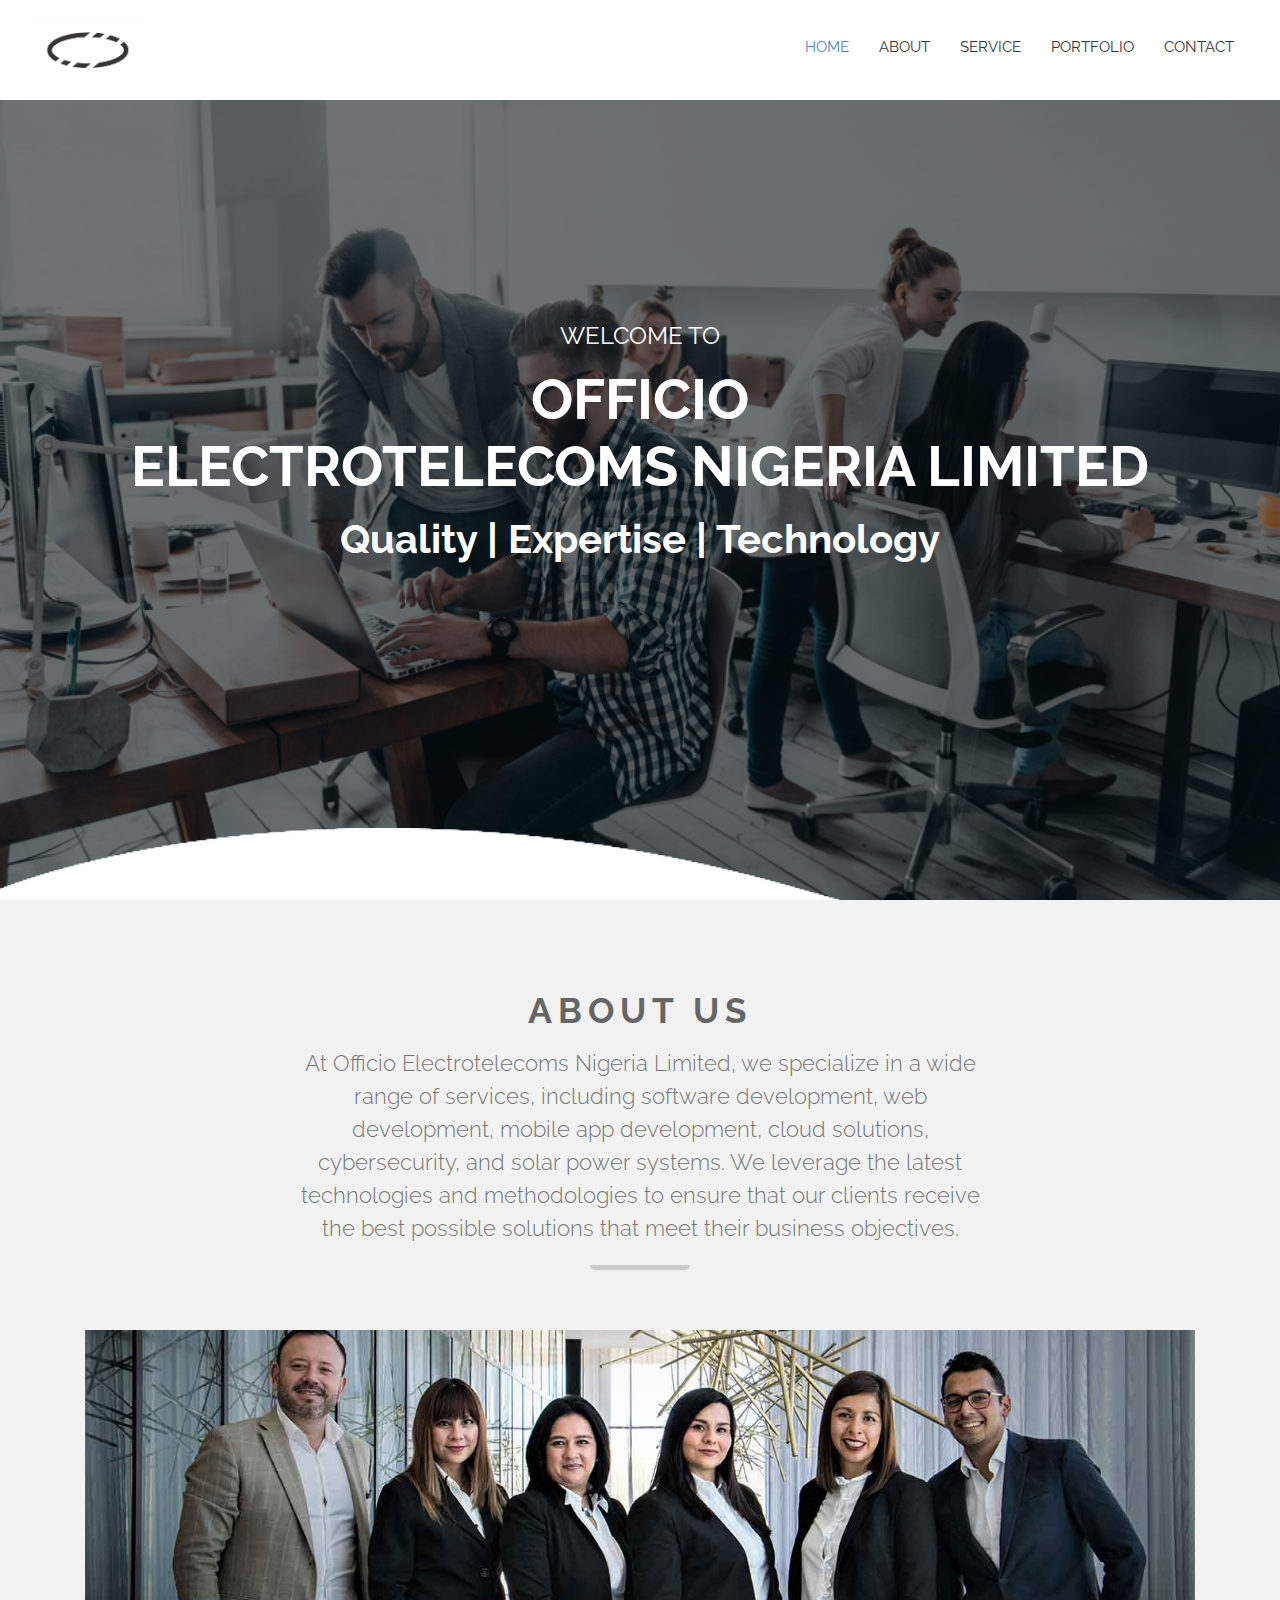
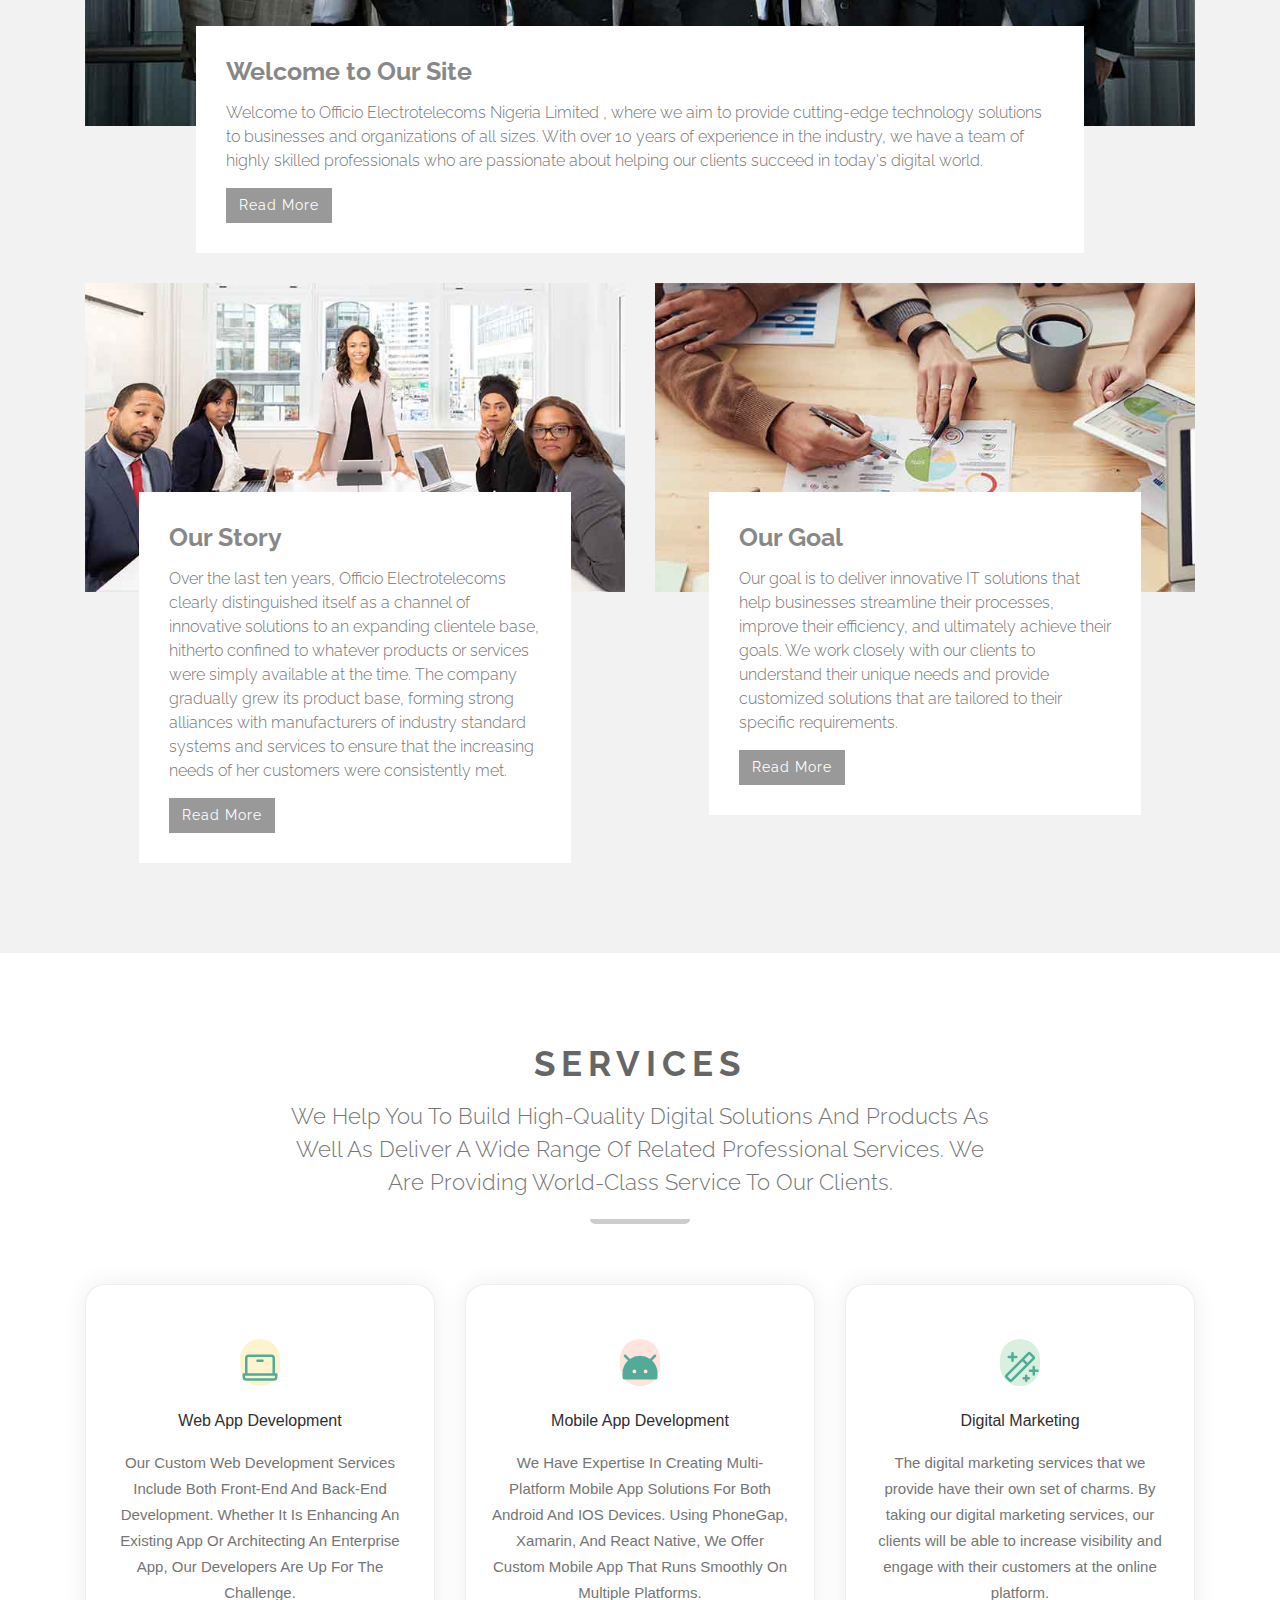
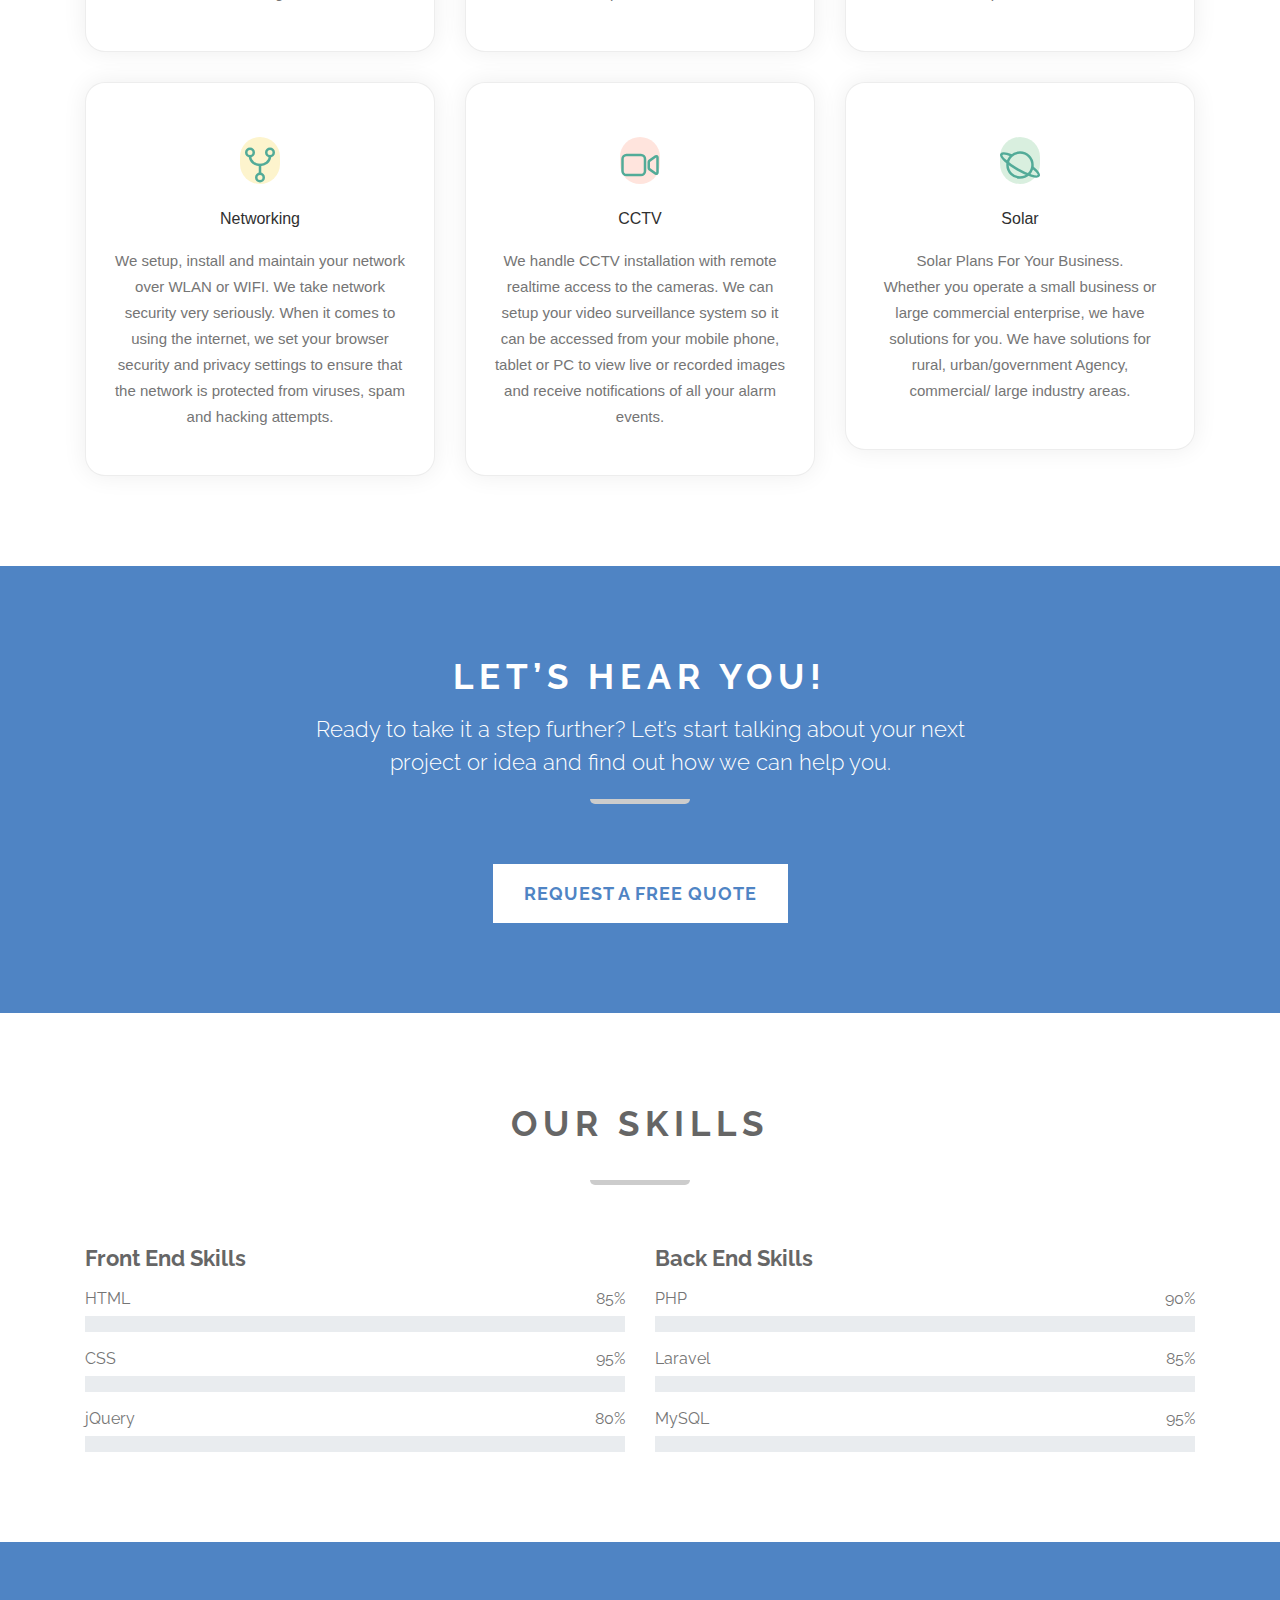
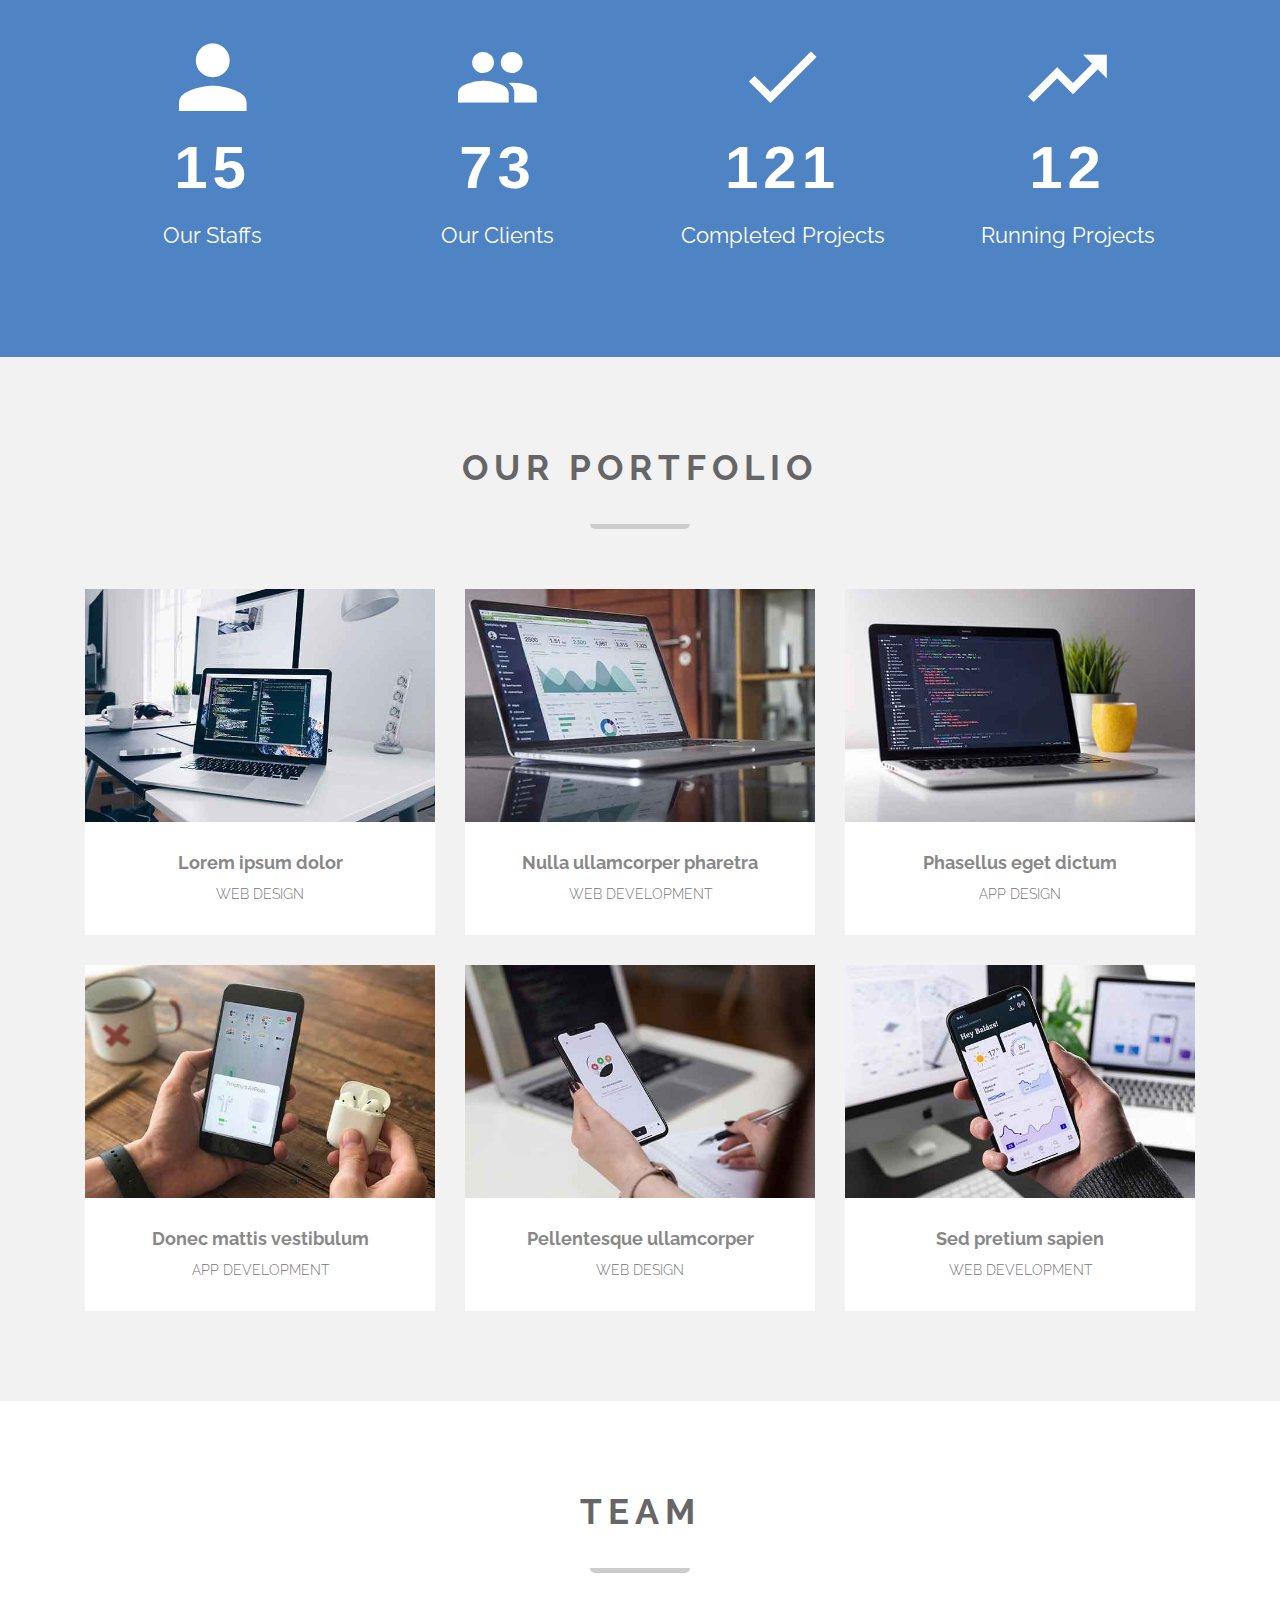
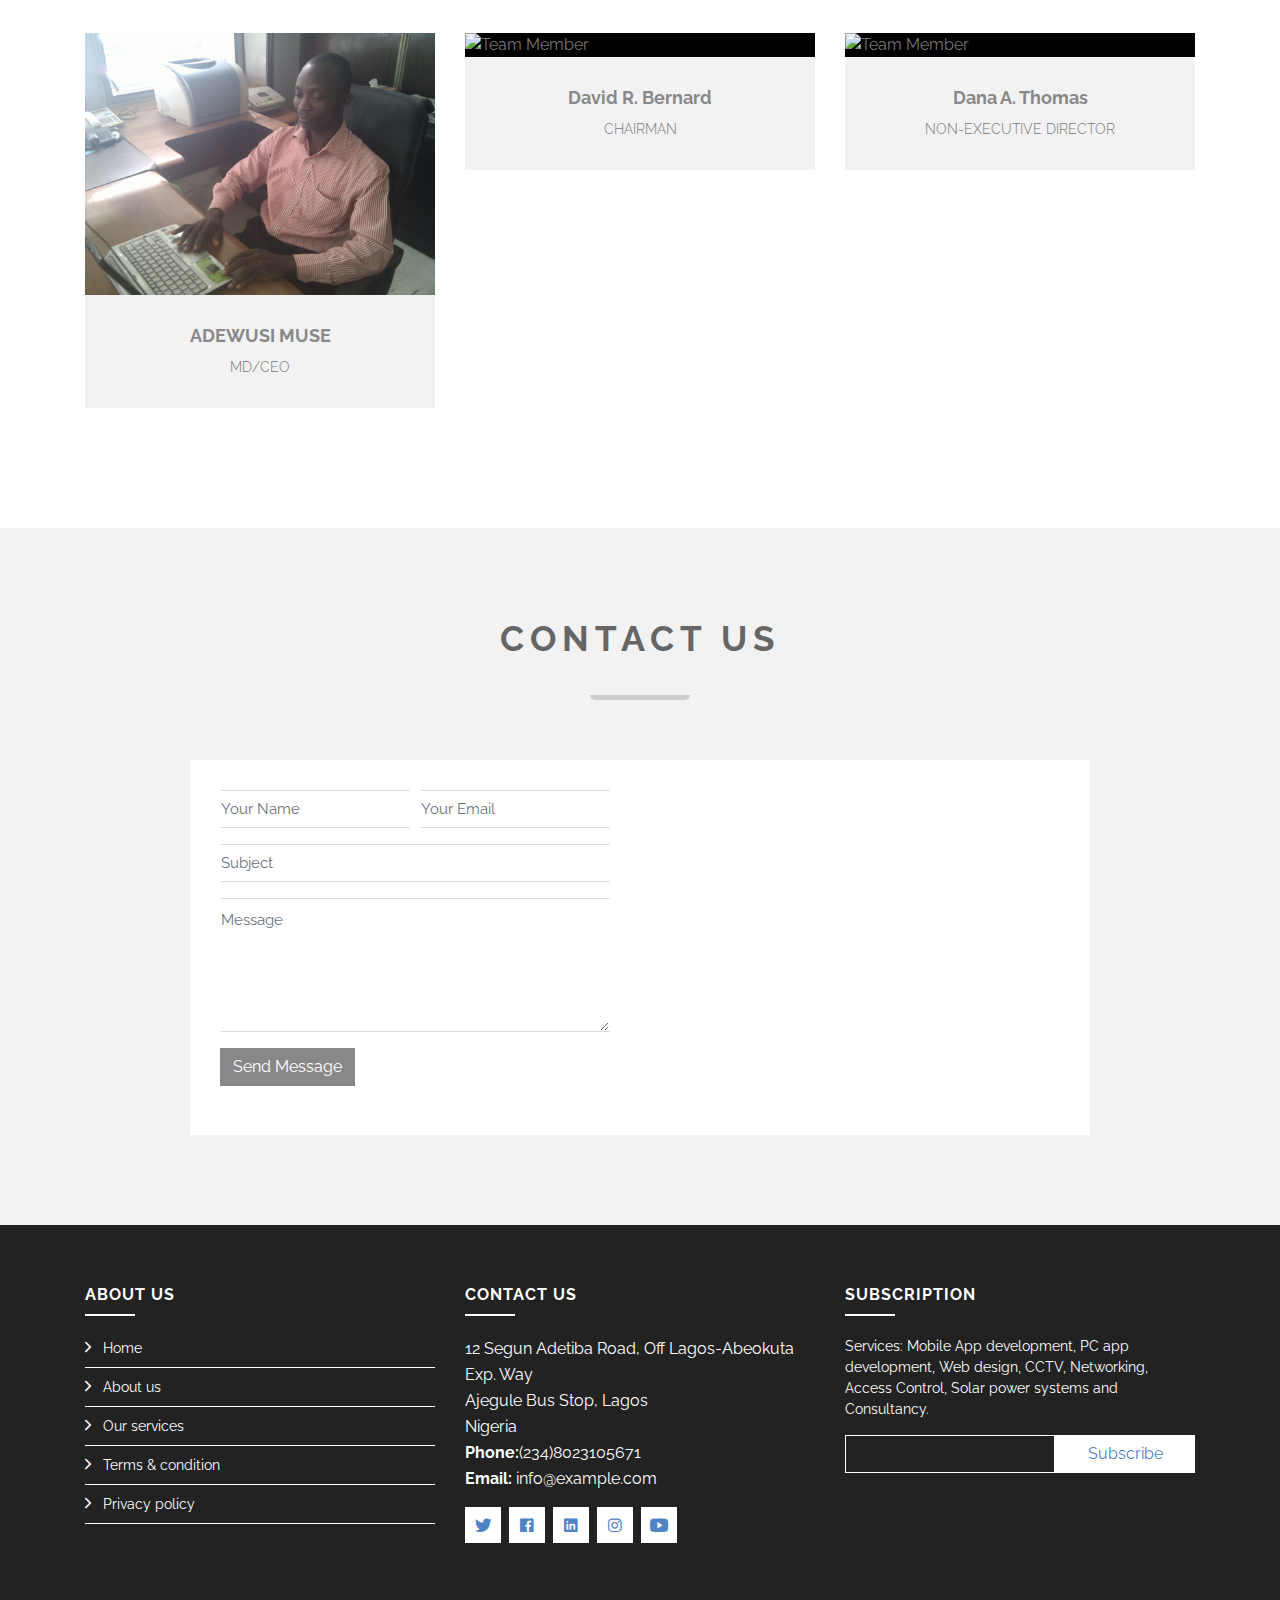
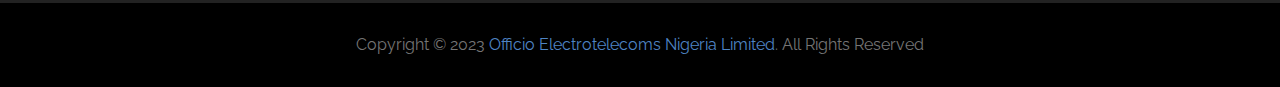
==== commit 4ff4d183: "index modified" ====
--- a/index.html
+++ b/index.html
@@ -178,7 +178,7 @@
           </p>
         </div>
         <div class="row">
-          <div class="col-lg-4 col-sm-6">
+          <div class="col-lg-4 col-sm-6 col-md-6">
             <div class="item">
               <span class="icon feature_box_col_one"
                 ><img src="/img/laptop.svg" alt=""
@@ -192,7 +192,7 @@
               </p>
             </div>
           </div>
-          <div class="col-lg-4 col-sm-6">
+          <div class="col-lg-4 col-sm-6 col-md-6">
             <div class="item">
               <span class="icon feature_box_col_two"
                 ><img src="/img/android-logo-fill.svg" alt=""
@@ -206,7 +206,7 @@
               </p>
             </div>
           </div>
-          <div class="col-lg-4 col-sm-6">
+          <div class="col-lg-4 col-sm-6 col-md-6">
             <div class="item">
               <span class="icon feature_box_col_three"
                 ><img src="/img/magic-wand.svg" alt=""
@@ -222,7 +222,7 @@
           </div>
         </div>
         <div class="row">
-          <div class="col-lg-4 col-sm-6">
+          <div class="col-lg-4 col-sm-6 col-md-6">
             <div class="item">
               <span class="icon feature_box_col_one"
                 ><img src="/img/git-network-outline.svg" alt=""
@@ -237,7 +237,7 @@
               </p>
             </div>
           </div>
-          <div class="col-lg-4 col-sm-6">
+          <div class="col-lg-4 col-sm-6 col-md-6">
             <div class="item">
               <span class="icon feature_box_col_two"
                 ><img src="/img/videocam-outline.svg" alt=""
@@ -252,7 +252,7 @@
               </p>
             </div>
           </div>
-          <div class="col-lg-4 col-sm-6">
+          <div class="col-lg-4 col-sm-6 col-md-6">
             <div class="item">
               <span class="icon feature_box_col_three"
                 ><img src="/img/planet-outline.svg" alt=""
--- a/css/style.css
+++ b/css/style.css
@@ -251,7 +251,7 @@
   justify-content: center;
   flex-flow: column;
   text-align: center;
-  padding: 0 1rem;
+  padding: 0 2rem;
   position: relative;
   overflow: hidden !important;
 }
@@ -263,7 +263,7 @@
 
 .home h3 {
   color: #fff;
-  font-size: 2rem;
+  font-size: 2.5rem;
 }
 
 .home h4 {
@@ -295,7 +295,18 @@
 
 @media (max-width: 768px) {
   .home {
-    padding-top: 120px;
+    padding: 2rem;
+  }
+
+  .home h1 {
+    color: #fff;
+    font-size: 2.3rem;
+  }
+
+  .home h3 {
+    color: #fff;
+    font-size: 1.2rem;
+    margin-top: 1rem;
   }
 }
 
